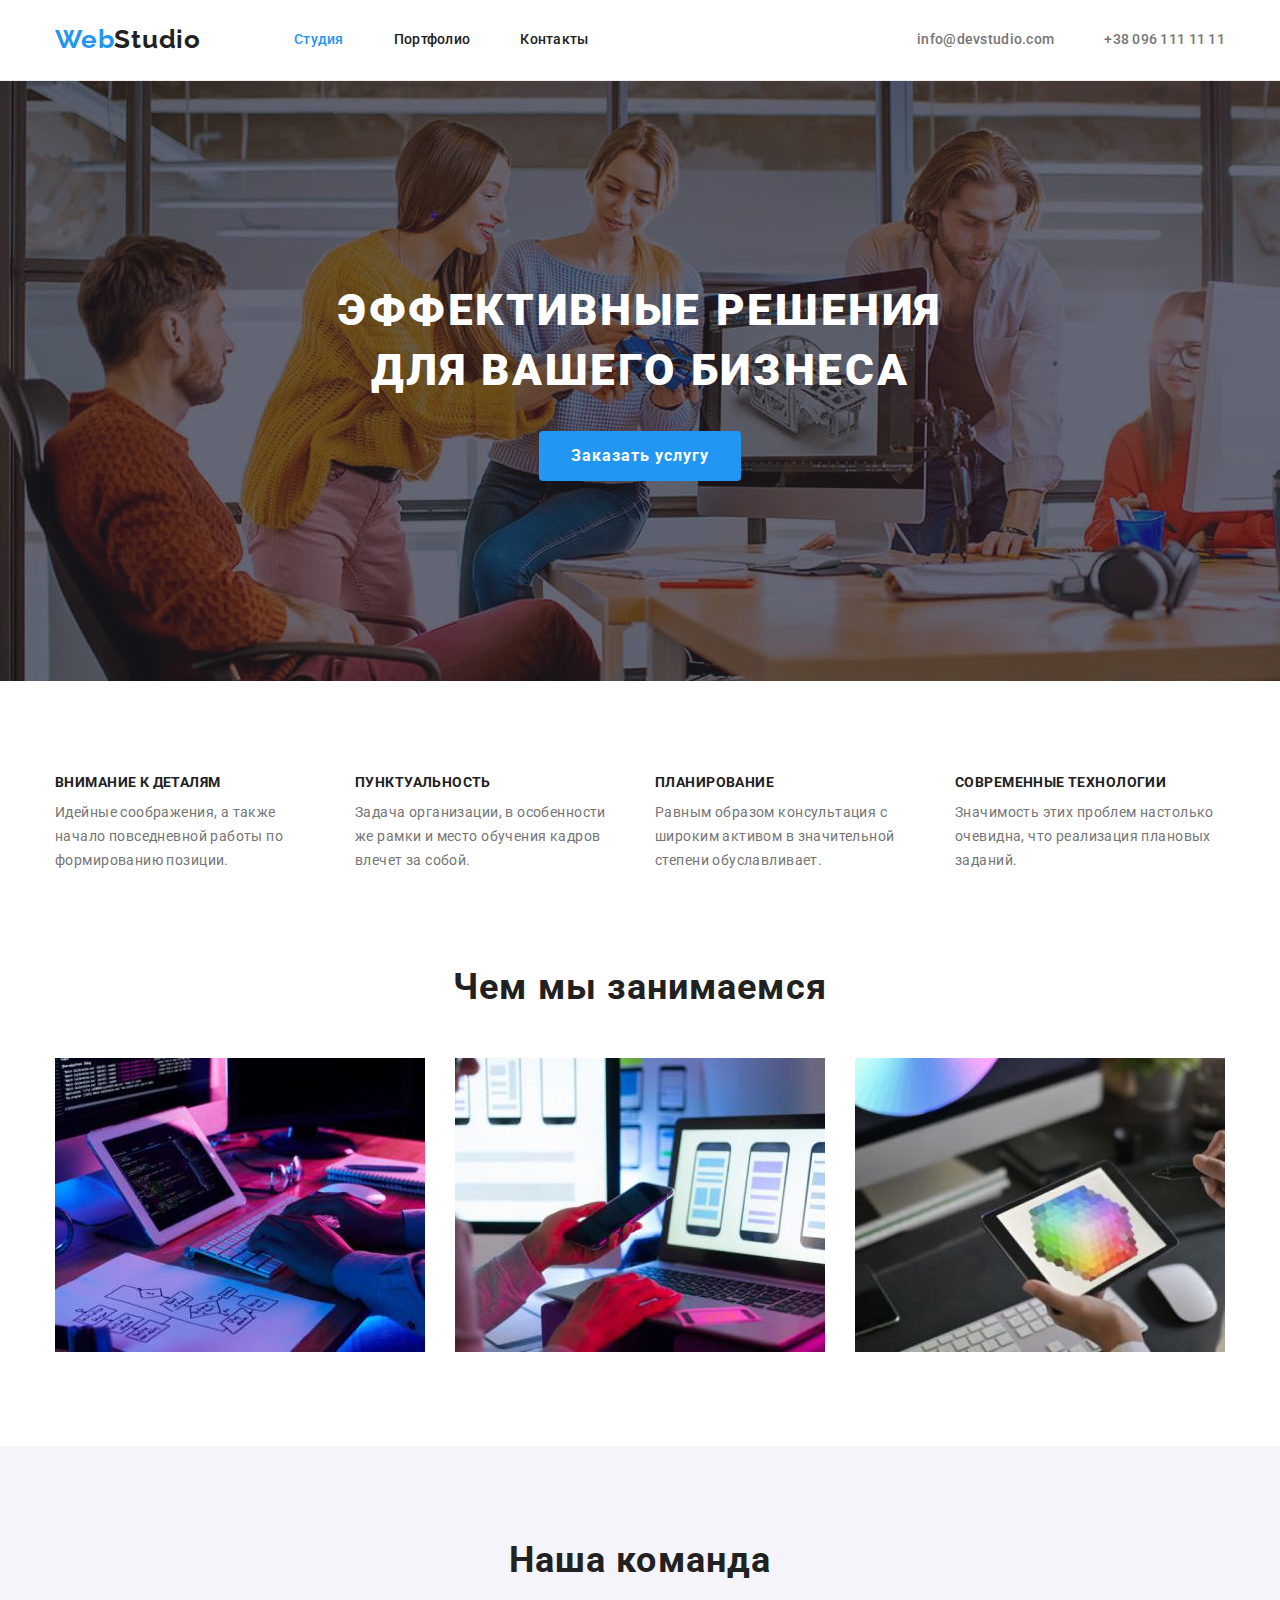
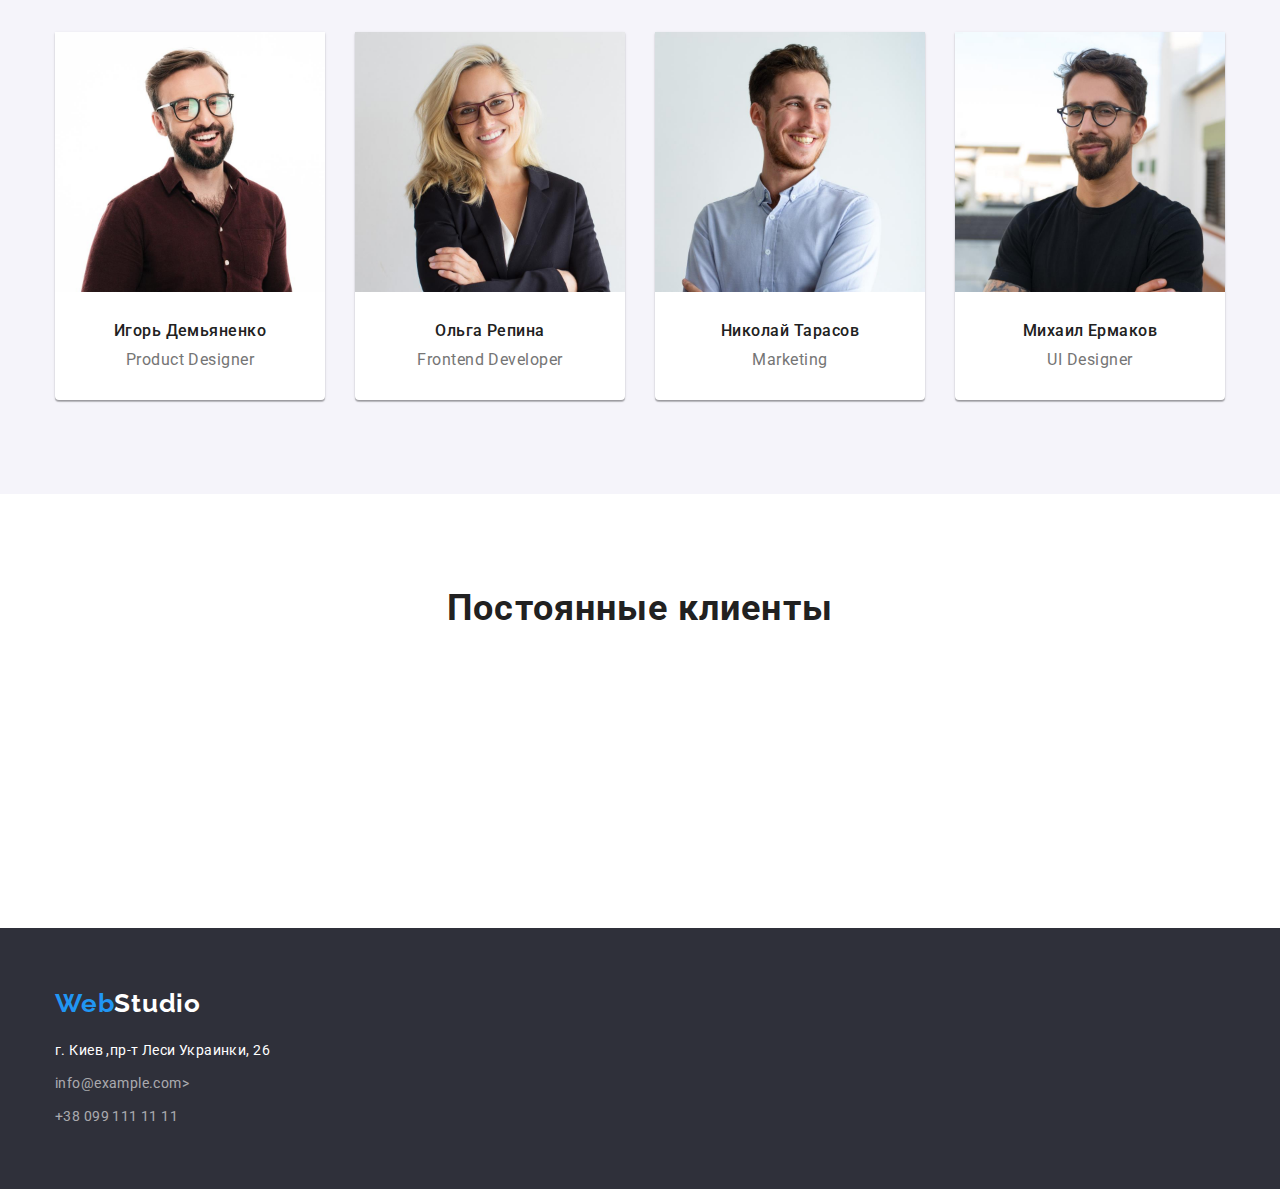
==== index.html @ 55ff90d1 "секция клиентов" ====
<!DOCTYPE html>
<html lang="ru">
  <head>
    <meta charset="UTF-8" />
    <meta http-equiv="X-UA-Compatible" content="IE=edge" />
    <meta name="viewport" content="width=device-width, initial-scale=1.0" />
    <title>WebStudio</title>
    <link rel="preconnect" href="https://fonts.googleapis.com" />
    <link rel="preconnect" href="https://fonts.gstatic.com" crossorigin />
    <link
      href="https://fonts.googleapis.com/css2?family=Raleway:wght@700&family=Roboto:wght@400;500;700;900&display=swap"
      rel="stylesheet"
    />
    <link
      rel="stylesheet"
      href="https://cdnjs.cloudflare.com/ajax/libs/modern-normalize/1.1.0/modern-normalize.css"
      integrity="sha512-Y0MM+V6ymRKN2zStTqzQ227DWhhp4Mzdo6gnlRnuaNCbc+YN/ZH0sBCLTM4M0oSy9c9VKiCvd4Jk44aCLrNS5Q=="
      crossorigin="anonymous"
      referrerpolicy="no-referrer"
    />
    <link rel="stylesheet" href="./css/styles.css" />
  </head>
  <body class="page">
    <!--[Хедер]-->
    <header class="main-header">
      <div class="container container-header">
        <!--Главная навигация-->
        <nav class="main-nav">
          <a href="./index.html" class="logo"
            >Web<span class="logo-web">Studio</span>
          </a>
          <ul class="nav-list list">
            <li class="nav-list-item">
              <a href="./index.html" class="nav-link current">Студия</a>
            </li>
            <li class="nav-list-item">
              <a href="./portfolio.html" class="nav-link">Портфолио</a>
            </li>
            <li class="nav-list-item">
              <a href="" class="nav-link">Контакты</a>
            </li>
          </ul>
        </nav>
        <ul class="contacts heder list contacts-list">
          <li class="contacts-item">
            <a href="mailto:info@devstudio.com" class="contacts-link"
              >info@devstudio.com</a
            >
          </li>
          <li class="contacts-item">
            <a href="tel:+380961111111" class="contacts-link"
              >+38 096 111 11 11</a
            >
          </li>
        </ul>
      </div>
    </header>
    <main>
      <section class="section hero section-hero">
        <div class="container">
          <h1 class="hero-title">
            Эффективные решения<br />для вашего бизнеса
          </h1>
          <button type="button" class="hero-button hero">
            Заказать услугу
          </button>
        </div>
      </section>
      <!--Секция основного контента-->
      <section class="section section-features">
        <div class="container">
          <h2 class="section-title visually-hidden">Особенности</h2>
          <ul class="features-list feattures list">
            <li class="features-item">
              <h3 class="features-title">Внимание к деталям</h3>
              <p class="features-text">
                Идейные соображения, а также начало повседневной работы по
                формированию позиции.
              </p>
            </li>
            <li class="features-item">
              <h3 class="features-title">Пунктуальность</h3>
              <p class="features-text">
                Задача организации, в особенности же рамки и место обучения
                кадров влечет за собой.
              </p>
            </li>
            <li class="features-item">
              <h3 class="features-title">Планирование</h3>
              <p class="features-text">
                Равным образом консультация с широким активом в значительной
                степени обуславливает.
              </p>
            </li>
            <li class="features-item">
              <h3 class="features-title">Современные технологии</h3>
              <p class="features-text">
                Значимость этих проблем настолько очевидна, что реализация
                плановых заданий.
              </p>
            </li>
          </ul>
        </div>
      </section>
      <section class="section section-doing">
        <div class="container">
          <h2 class="section-title">Чем мы занимаемся</h2>
          <ul class="doing-list list">
            <li class="doing-item">
              <img
                src="./images/img-1.jpg"
                alt="Человек работает за компьютером"
                width="370"
                height="294"
              />
            </li>
            <li class="doing-item">
              <img
                src="./images/img-2.jpg"
                alt="Человек работает с телефоном"
                width="370"
                height="294"
              />
            </li>
            <li class="doing-item">
              <img
                src="./images/img-3.jpg"
                alt="Человек работпет с планшетом"
                width="370"
                height="294"
              />
            </li>
          </ul>
        </div>
      </section>
      <!-- Секция Персонала-->
      <section class="section team section-team">
        <div class="container">
          <h2 class="section-title">Наша команда</h2>
          <ul class="team-list list">
            <li class="team-item">
              <img
                class="team-img"
                src="./images/img-igr.jpg"
                alt="Фото Игоря"
                width="270"
                height="260"
              />
              <div class="description">
                <h3 class="title">Игорь Демьяненко</h3>
                <p class="text">Product Designer</p>
              </div>
            </li>
            <li class="team-item">
              <img
                class="team-img"
                src="./images/img-olg.jpg"
                alt="Фото Ольги"
                width="270"
                height="260"
              />
              <div class="description">
                <h3 class="title">Ольга Репина</h3>
                <p class="text">Frontend Developer</p>
              </div>
            </li>
            <li class="team-item">
              <img
                class="team-img"
                src="./images/img-nic.jpg"
                alt="Фото Николая"
                width="270"
                height="260"
              />
              <div class="description">
                <h3 class="title">Николай Тарасов</h3>
                <p class="text">Marketing</p>
              </div>
            </li>
            <li class="team-item">
              <img
                class="team-img"
                src="./images/img-mih.jpg"
                alt="Фото Михаила"
                width="270"
                height="260"
              />
              <div class="description">
                <h3 class="title">Михаил Ермаков</h3>
                <p class="text">UI Designer</p>
              </div>
            </li>
          </ul>
        </div>
      </section>
      <section class="section section-clients">
        <div class="container">
          <h2 class="section-title">Постоянные клиенты</h2>
          <ul class="clients-list list">
            <li class="clients-item">
              <svg>
                <use herf="./images/sprite.svg#icon-astronaut"></use>
              </svg>
            </li>
            <li class="clients-item"></li>
            <li class="clients-item"></li>
            <li class="clients-item"></li>
            <li class="clients-item"></li>
            <li class="clients-item"></li>
          </ul>
        </div>
      </section>
    </main>
    <!--Футер -->
    <footer class="footer">
      <div class="container">
        <a href="./index.html" class="logo logo-footer"
          >Web<span class="logo-web logo-web-footer">Studio</span>
        </a>
        <address>
          <ul class="contacts list">
            <li class="contact-item">
              <a href="" class="contacts-link"
                >г. Киев ,пр-т Леси Украинки, 26</a
              >
            </li>
            <li class="contact-item">
              <a href="mailto:info@example.com" class="contacts-link active">
                info@example.com></a
              >
            </li>
            <li class="contact-item">
              <a href="tel:+380991111111" class="contacts-link active"
                >+38 099 111 11 11</a
              >
            </li>
          </ul>
        </address>
      </div>
    </footer>
  </body>
</html>
---- css/styles.css ----
:root {
  --primary-text-color: #757575;
  --title-text-color: #212121;
  --accent-color: #2196f3;
  --primary-white-color: #ffffff;
  --buttons-bgc-color: #f5f4fa;
}
body {
  color: var(--primary-text-color);
  background-color: var(--primary-white-color);
  font-family: roboto, sans-serif;
}
p,
h1,
h2,
h3,
h4,
h5,
h6 {
  margin: 0;
  padding: 0;
}
ul {
  margin: 0;
  padding: 0;
}
img {
  display: block;
  max-width: 100%;
}
.container {
  width: 1200px;
  /* border: solid violet; */
  padding-left: 15px;
  padding-right: 15px;
  margin-left: auto;
  margin-right: auto;
}
.visually-hidden {
  position: absolute;
  width: 1px;
  height: 1px;
  margin: -1px;
  border: 0;
  padding: 0;

  white-space: nowrap;
  clip-path: inset(100%);
  clip: rect(0 0 0 0);
  overflow: hidden;
}
.list {
  list-style: none;
}
/* Стили заголовков секции */
.section .section-title {
  color: var(--title-text-color);
  font-family: Roboto, sans-serif;
  font-weight: 700;
  font-size: 36px;
  line-height: 1.16;
  text-align: center;
  letter-spacing: 0.03em;
  margin-bottom: 50px;
}
/* Стиль лого */
.logo {
  color: var(--accent-color);
  font-family: Raleway, sans-serif;
  font-weight: 700;
  font-size: 26px;
  line-height: 1.19;
  letter-spacing: 0.03em;
  text-decoration: none;
}
.logo-web {
  color: var(--title-text-color);
}
.logo-web-footer {
  color: var(--primary-white-color);
}
/* Стиль хедер */
.main-header {
  padding-top: 24px;
  padding-bottom: 25px;
}
.main-nav .nav-link {
  color: var(--title-text-color);
  font-family: Roboto, sans-serif;
  font-weight: 500;
  font-size: 14px;
  line-height: 1.14;
  letter-spacing: 0.02em;
  text-decoration: none;
}
.main-header {
  border-bottom: 1px solid #ececec;
}
.main-nav {
  display: flex;
  align-items: center;
}
.container-header {
  display: flex;
}
.nav-list {
  display: flex;
  margin-left: 93px;
}
.nav-list .nav-list-item:not(:last-child) {
  margin-right: 50px;
}
.nav-link:hover,
.nav-link:focus {
  color: var(--accent-color);
}
.main-nav .nav-link.current {
  color: var(--accent-color);
}
.contacts.heder {
  display: flex;
  align-items: center;
  margin-left: auto;
}
.contacts-item:not(:last-child) {
  margin-right: 50px;
}
.contacts .contacts-link {
  color: var(--primary-text-color);
  font-family: Roboto, sans-serif;
  font-weight: 500;
  font-size: 14px;
  line-height: 1.14;
  letter-spacing: 0.02em;
  text-decoration: none;
}
.contacts-link:hover,
.contacts-link:focus {
  color: var(--accent-color);
}
/* Стиль героя*/
.section-hero {
  max-width: 1600px;
  height: 600px;
  margin-left: auto;
  margin-right: auto;
  background-color: #2f303a;
  background-image: linear-gradient(
      to right,
      rgba(47, 48, 58, 0.4),
      rgba(47, 48, 58, 0.4)
    ),
    url(../images/bg-img.jpg);
}
.section-hero {
  padding-top: 200px;
  padding-bottom: 200px;
}
.hero {
  text-align: center;
}
.hero-button {
  color: var(--primary-white-color);
  background-color: var(--accent-color);
  font-family: inherit;
  font-weight: 700;
  font-size: 16px;
  line-height: 1.87;
  letter-spacing: 0.06em;
  cursor: pointer;
  border: 1px;
  border-radius: 4px;
  padding: 10px 32px;
}
.hero-button:hover,
.hero-button:focus {
  background-color: var(--primary-white-color);
  color: var(--title-text-color);
}
.hero-title {
  color: var(--primary-white-color);
  font-family: Roboto, sans-serif;
  font-weight: 900;
  font-size: 44px;
  line-height: 1.36;
  text-align: center;
  letter-spacing: 0.06em;
  text-transform: uppercase;
  margin-bottom: 30px;
}
/* Стиль сtкуции Особености */
.section-features {
  padding-top: 94px;
  padding-bottom: 94px;
}
.features-list {
  display: flex;
}
.features-item {
  width: 270px;
}
/* /// */
.features-item:not(:last-child) {
  margin-right: 30px;
}
.features-title {
  color: var(--title-text-color);
  font-family: Roboto, sans-serif;
  font-weight: 700;
  font-size: 14px;
  line-height: 1.14;
  letter-spacing: 0.03em;
  text-transform: uppercase;
  padding-bottom: 10px;
}
.features-text {
  font-size: 14px;
  line-height: 1.71;
  letter-spacing: 0.03em;
}
/* Стиль секции Чем мы занимаемся */
.section-doing {
  padding-bottom: 94px;
}
.doing-list {
  display: flex;
}
.doing-item:not(:last-child) {
  margin-right: 30px;
}
/* Стиль секции Наша команда */
.section-team {
  background-color: #f5f4fa;
  padding-top: 94px;
  padding-bottom: 94px;
}
.team-list {
  display: flex;
  margin-left: -30px;
  margin-bottom: -30px;
}
.team-item {
  flex-basis: calc(100% / 4 - 30px);
  margin-left: 30px;
  margin-bottom: 30px;
  border-radius: 0px 0px 4px 4px;
  border: 1px;
  background-color: var(--primary-white-color);
  text-align: center;
  width: 270px;
  box-shadow: 0px 1px 3px rgba(0, 0, 0, 0.12), 0px 1px 1px rgba(0, 0, 0, 0.14),
    0px 2px 1px rgba(0, 0, 0, 0.2);
}
.description {
  padding-top: 30px;
  padding-bottom: 30px;
}
.team .title {
  color: var(--title-text-color);
  font-family: Roboto, sans-serif;
  font-weight: 500;
  font-size: 16px;
  line-height: 1.18;
  letter-spacing: 0.03em;
  margin-bottom: 10px;
}
.team .text {
  font-size: 16px;
  line-height: 1.18;
  letter-spacing: 0.03em;
}
/* Стили секции клиентов */
.section-clients {
  padding-top: 94px;
  padding-bottom: 94px;
}
/* Стили кнопок портфолио */
.nav-portfolio {
  display: flex;
}
.nav-portfolio .buttons {
  color: var(--title-text-color);
  background-color: var(--buttons-bgc-color);
  font-family: inherit;
  font-weight: 500;
  font-size: 16px;
  line-height: 1.62;
  letter-spacing: 0.03em;
  cursor: pointer;
  border: 1px;
  border-radius: 4px;
  padding: 6px 22px;
}
.nav-portfolio {
  justify-content: center;
}
.nav-portfolio-item:not(:last-child) {
  margin-right: 8px;
}
.nav-portfolio {
  margin-bottom: 50px;
}
.nav-portfolio .buttons:hover,
.nav-portfolio .buttons:focus {
  color: var(--primary-white-color);
  background-color: var(--accent-color);
  box-shadow: 0px 3px 1px rgba(0, 0, 0, 0.1), 0px 1px 2px rgba(0, 0, 0, 0.08),
    0px 2px 2px rgba(0, 0, 0, 0.12);
}
/* Стили Портфолио */
.portfolio-list {
  display: flex;
  flex-wrap: wrap;
  margin-left: -30px;
  margin-bottom: -30px;
}
.portfolio-item:hover {
  box-shadow: 0px 1px 1px rgba(0, 0, 0, 0.12), 0px 4px 4px rgba(0, 0, 0, 0.06),
    1px 4px 6px rgba(0, 0, 0, 0.16);
}
.portfolio-item {
  flex-basis: calc(100% / 3 - 30px);
  margin-left: 30px;
  margin-bottom: 30px;
}
.descript-portfolio {
  border: 1px solid #eeeeee;
  padding-top: 20px;
  padding-bottom: 20px;
  padding-left: 24px;
}
.portfolio .title {
  color: var(--title-text-color);
  font-family: Roboto, sans-serif;
  font-weight: 700;
  font-size: 18px;
  line-height: 2;
  letter-spacing: 0.06em;
}
.portfolio .text {
  font-size: 16px;
  line-height: 1.87;
  letter-spacing: 0.03em;
}
.section.portfolio {
  padding-top: 94px;
  padding-bottom: 94px;
}
/* Стили футер */
.footer {
  background-color: #2f303a;
  padding-bottom: 60px;
  padding-top: 60px;
}
.contact-item:not(:last-child) {
  margin-bottom: 9px;
}
.logo-footer {
  display: inline-block;
  margin-bottom: 20px;
}
.footer .contacts-link {
  color: var(--primary-white-color);
  font-family: Roboto, sans-serif;
  font-weight: 400;
  font-style: normal;
  font-size: 14px;
  line-height: 1.71;
  letter-spacing: 0.03em;
}
.contacts-link.active {
  color: rgba(255, 255, 255, 0.6);
}

.footer .contacts-link:hover,
.footer .contacts-link:focus {
  color: var(--accent-color);
}
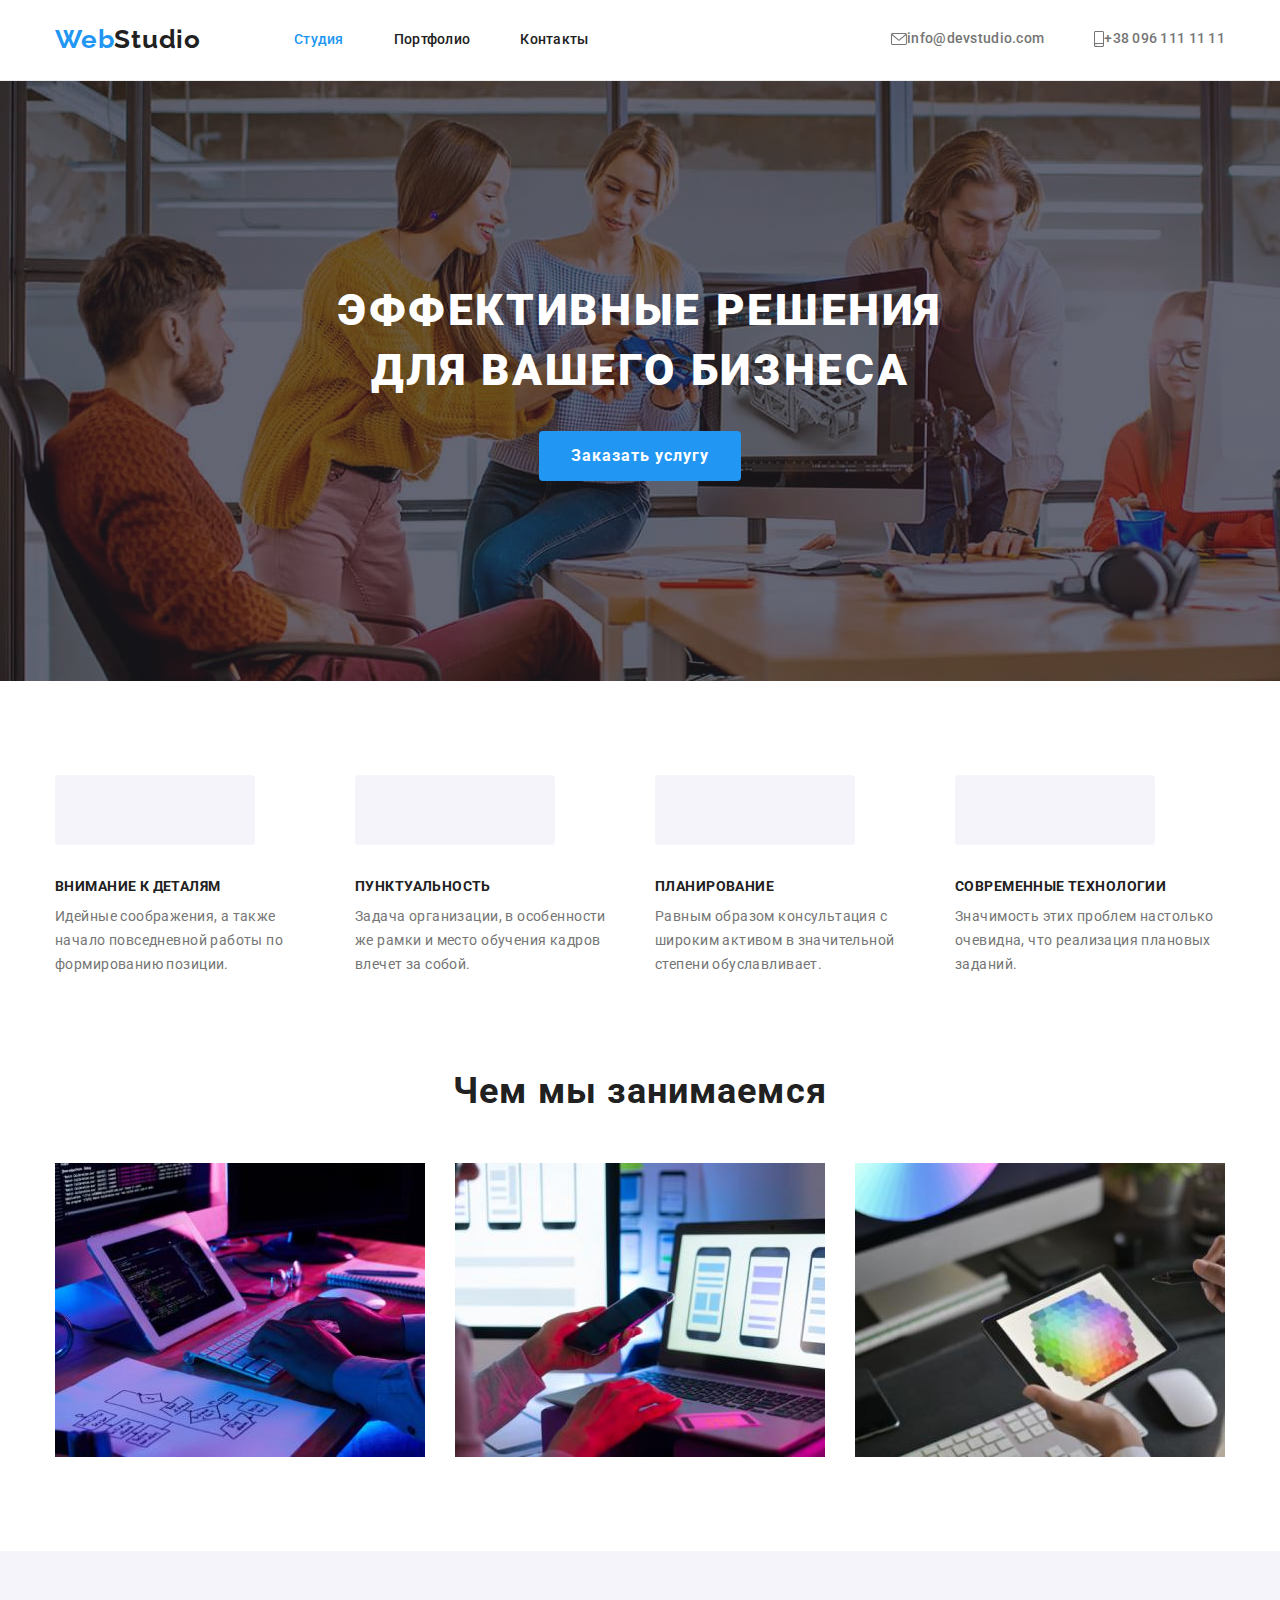
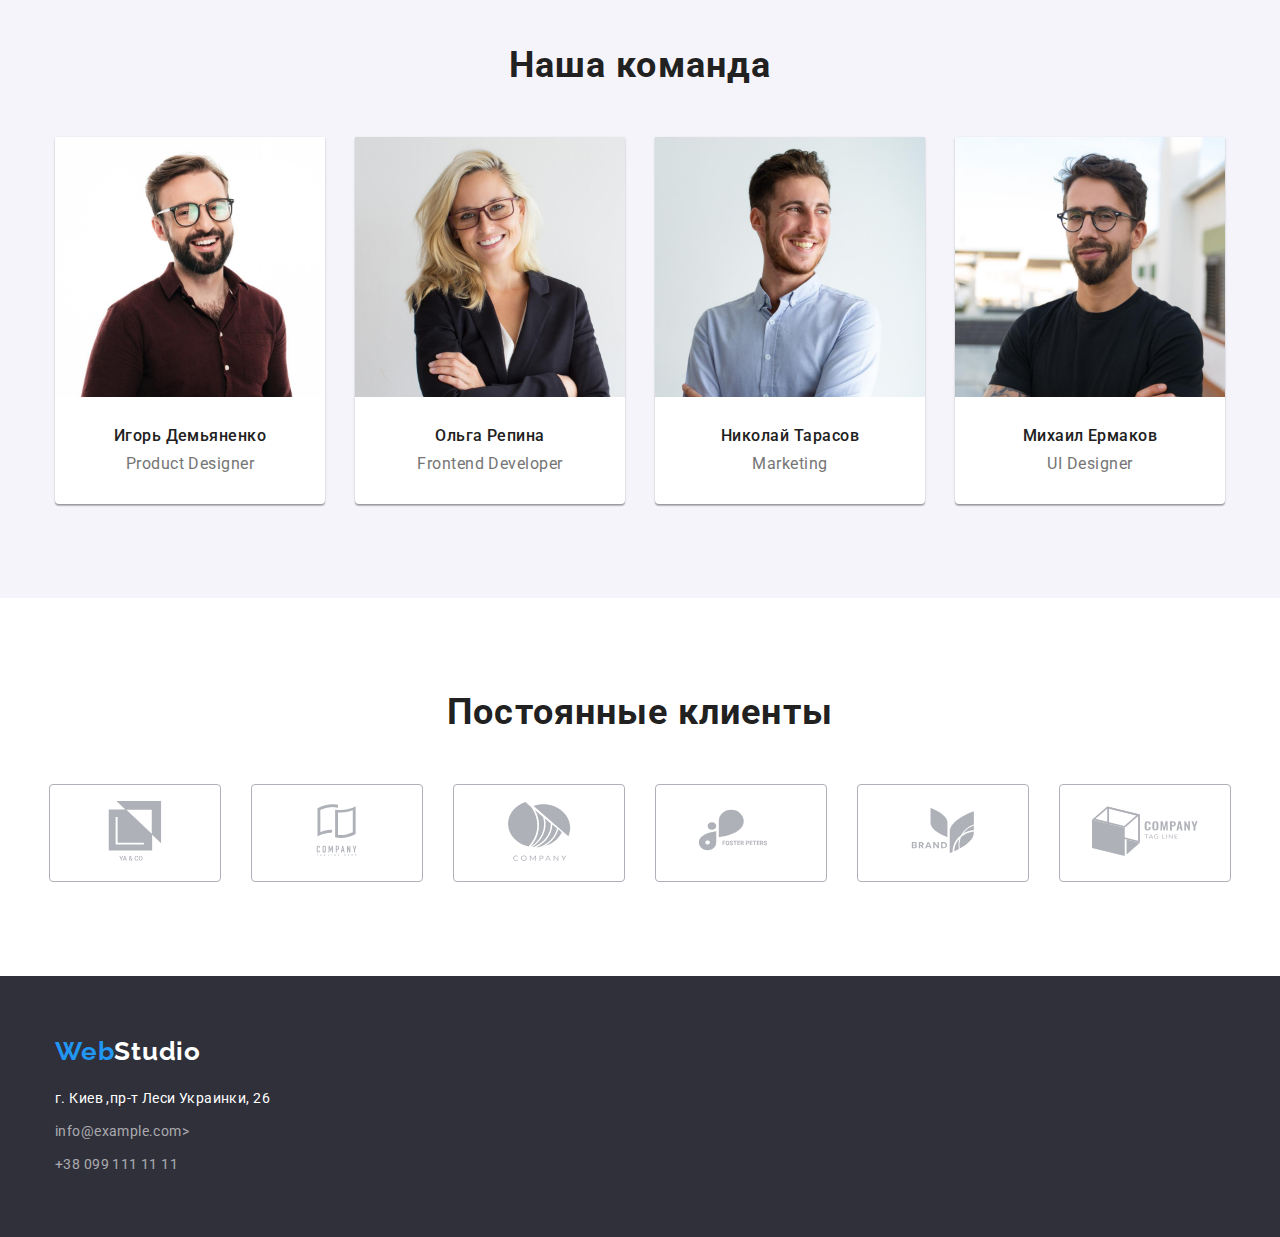
==== commit 99887835: "добавляет иконки" ====
--- a/index.html
+++ b/index.html
@@ -43,11 +43,17 @@
         </nav>
         <ul class="contacts heder list contacts-list">
           <li class="contacts-item">
+            <svg class="contact-icon" width="16px" height="12px">
+              <use href="./images/sprite.svg#icon-envelope-mail"></use>
+            </svg>
             <a href="mailto:info@devstudio.com" class="contacts-link"
               >info@devstudio.com</a
             >
           </li>
           <li class="contacts-item">
+            <svg class="contact-icon" width="10px" height="16px">
+              <use href="./images/sprite.svg#icon-smartphone"></use>
+            </svg>
             <a href="tel:+380961111111" class="contacts-link"
               >+38 096 111 11 11</a
             >
@@ -72,6 +78,9 @@
           <h2 class="section-title visually-hidden">Особенности</h2>
           <ul class="features-list feattures list">
             <li class="features-item">
+              <svg class="features-icon">
+                <use href="./images/sprite.svg#icon-group-sput"></use>
+              </svg>
               <h3 class="features-title">Внимание к деталям</h3>
               <p class="features-text">
                 Идейные соображения, а также начало повседневной работы по
@@ -79,6 +88,9 @@
               </p>
             </li>
             <li class="features-item">
+              <svg class="features-icon">
+                <use href="./images/sprite.svg#icon-clock"></use>
+              </svg>
               <h3 class="features-title">Пунктуальность</h3>
               <p class="features-text">
                 Задача организации, в особенности же рамки и место обучения
@@ -86,6 +98,9 @@
               </p>
             </li>
             <li class="features-item">
+              <svg class="features-icon">
+                <use href="./images/sprite.svg#icon-diagram-comp"></use>
+              </svg>
               <h3 class="features-title">Планирование</h3>
               <p class="features-text">
                 Равным образом консультация с широким активом в значительной
@@ -93,6 +108,9 @@
               </p>
             </li>
             <li class="features-item">
+              <svg class="features-icon">
+                <use href="./images/sprite.svg#icon-astronaut"></use>
+              </svg>
               <h3 class="features-title">Современные технологии</h3>
               <p class="features-text">
                 Значимость этих проблем настолько очевидна, что реализация
@@ -198,15 +216,35 @@
           <h2 class="section-title">Постоянные клиенты</h2>
           <ul class="clients-list list">
             <li class="clients-item">
-              <svg>
-                <use herf="./images/sprite.svg#icon-astronaut"></use>
-              </svg>
-            </li>
-            <li class="clients-item"></li>
-            <li class="clients-item"></li>
-            <li class="clients-item"></li>
-            <li class="clients-item"></li>
-            <li class="clients-item"></li>
+              <svg class="icon" width="106px" height="60px">
+                <use href="./images/sprite.svg#icon-clients-1"></use>
+              </svg>
+            </li>
+            <li class="clients-item">
+              <svg width="106px" height="60px">
+                <use href="./images/sprite.svg#icon-clients-2"></use>
+              </svg>
+            </li>
+            <li class="clients-item">
+              <svg width="106px" height="60px">
+                <use href="./images/sprite.svg#icon-clients-3"></use>
+              </svg>
+            </li>
+            <li class="clients-item">
+              <svg width="106px" height="60px">
+                <use href="./images/sprite.svg#icon-clients-4"></use>
+              </svg>
+            </li>
+            <li class="clients-item">
+              <svg width="106px" height="60px">
+                <use href="./images/sprite.svg#icon-clients-5"></use>
+              </svg>
+            </li>
+            <li class="clients-item">
+              <svg width="106px" height="60px">
+                <use href="./images/sprite.svg#icon-clients-6"></use>
+              </svg>
+            </li>
           </ul>
         </div>
       </section>
--- a/css/styles.css
+++ b/css/styles.css
@@ -121,6 +121,17 @@
   display: flex;
   align-items: center;
   margin-left: auto;
+}
+
+.contacts-item {
+  display: inline-flex;
+  fill: var(--primary-text-color);
+  align-items: center;
+}
+
+.contacts-item:hover,
+.contacts-item:focus {
+  fill: var(--accent-color);
 }
 .contacts-item:not(:last-child) {
   margin-right: 50px;
@@ -211,7 +222,16 @@
   line-height: 1.14;
   letter-spacing: 0.03em;
   text-transform: uppercase;
-  padding-bottom: 10px;
+  margin-bottom: 10px;
+  margin-top: 30px;
+}
+.features-icon {
+  width: 70px;
+  height: 70px;
+  border: #f5f4fa;
+  background-color: #f5f4fa;
+  padding: 20px 100px;
+  border-radius: 4px;
 }
 .features-text {
   font-size: 14px;
@@ -274,6 +294,26 @@
   padding-top: 94px;
   padding-bottom: 94px;
 }
+.clients-list {
+  display: flex;
+  justify-content: center;
+}
+.clients-item {
+  fill: rgba(175, 177, 184, 1);
+  border: solid rgba(175, 177, 184, 1) 1px;
+  padding: 16px 32px;
+  border-radius: 4px;
+}
+.clients-item:not(:last-child) {
+  margin-right: 30px;
+}
+.clients-item:hover,
+.clients-item:focus {
+  fill: rgba(33, 150, 243, 1);
+  border-color: rgba(33, 150, 243, 1);
+  cursor: pointer;
+}
+
 /* Стили кнопок портфолио */
 .nav-portfolio {
   display: flex;
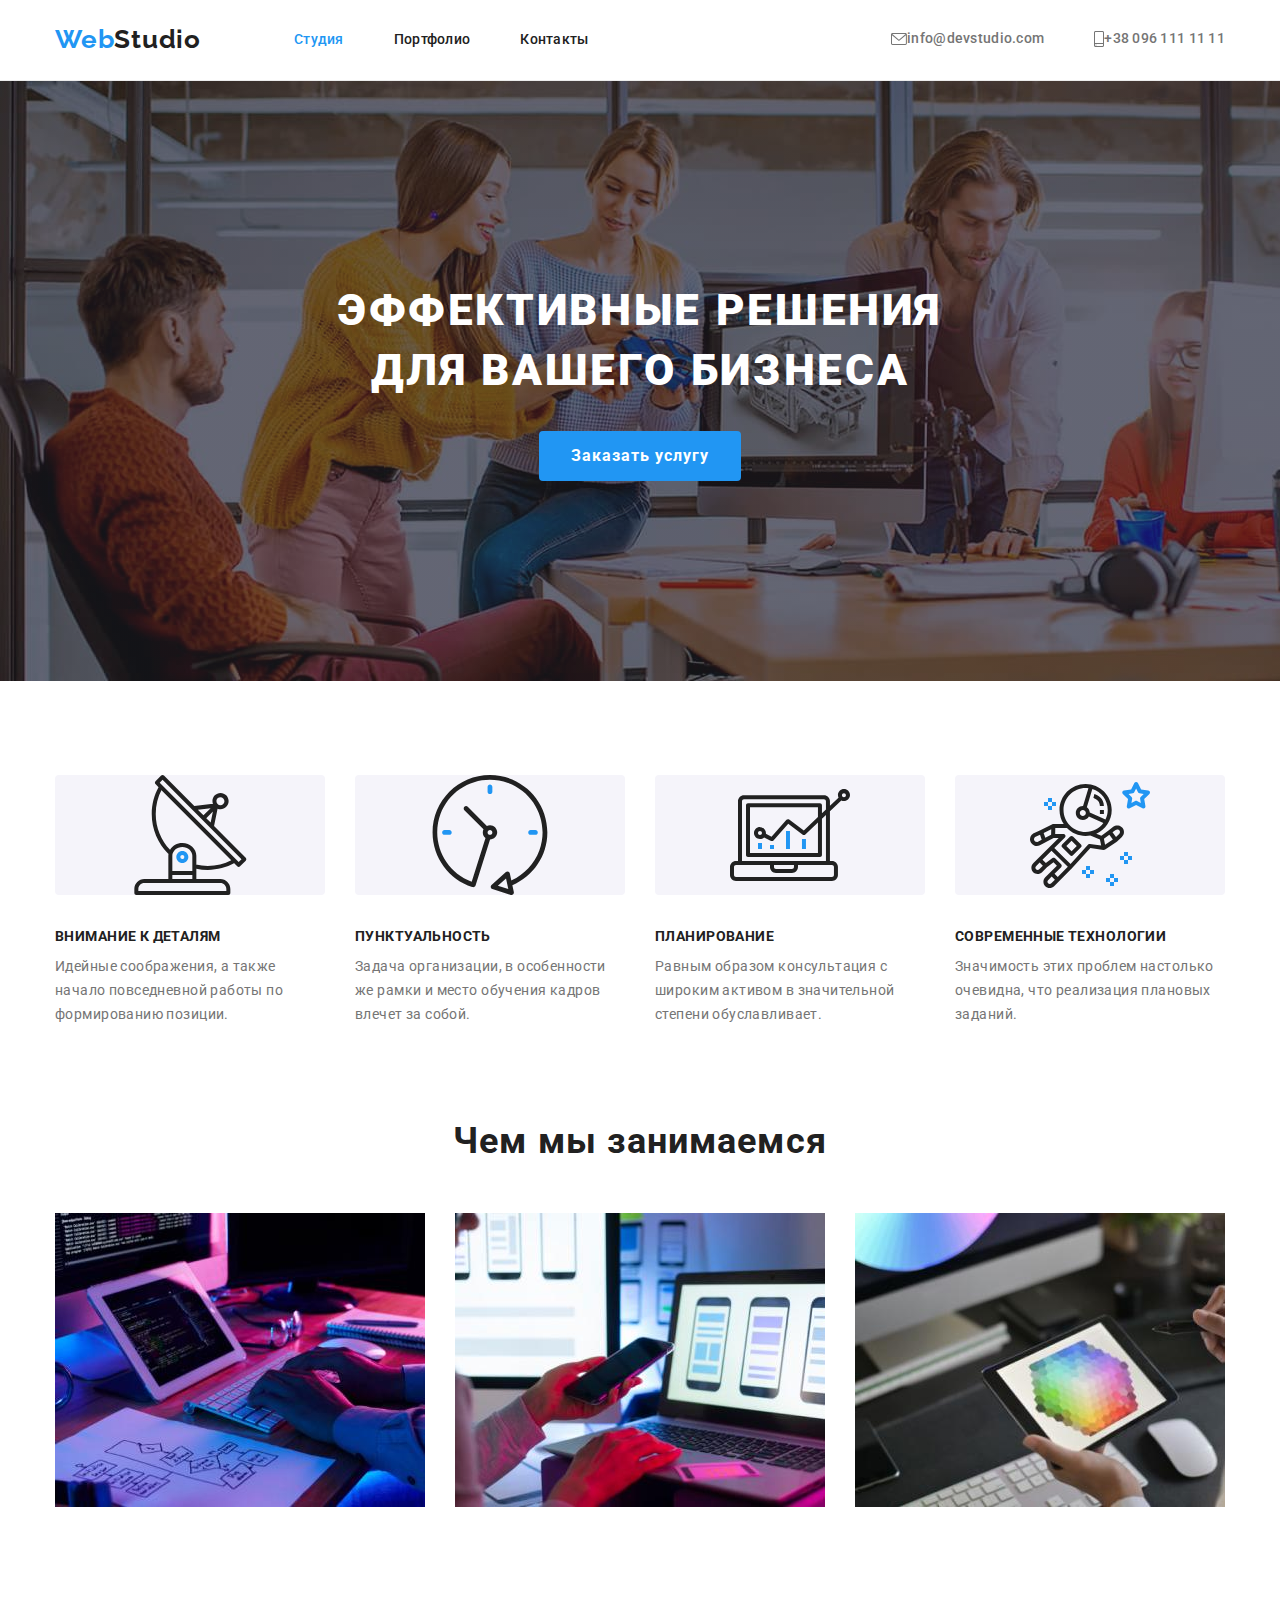
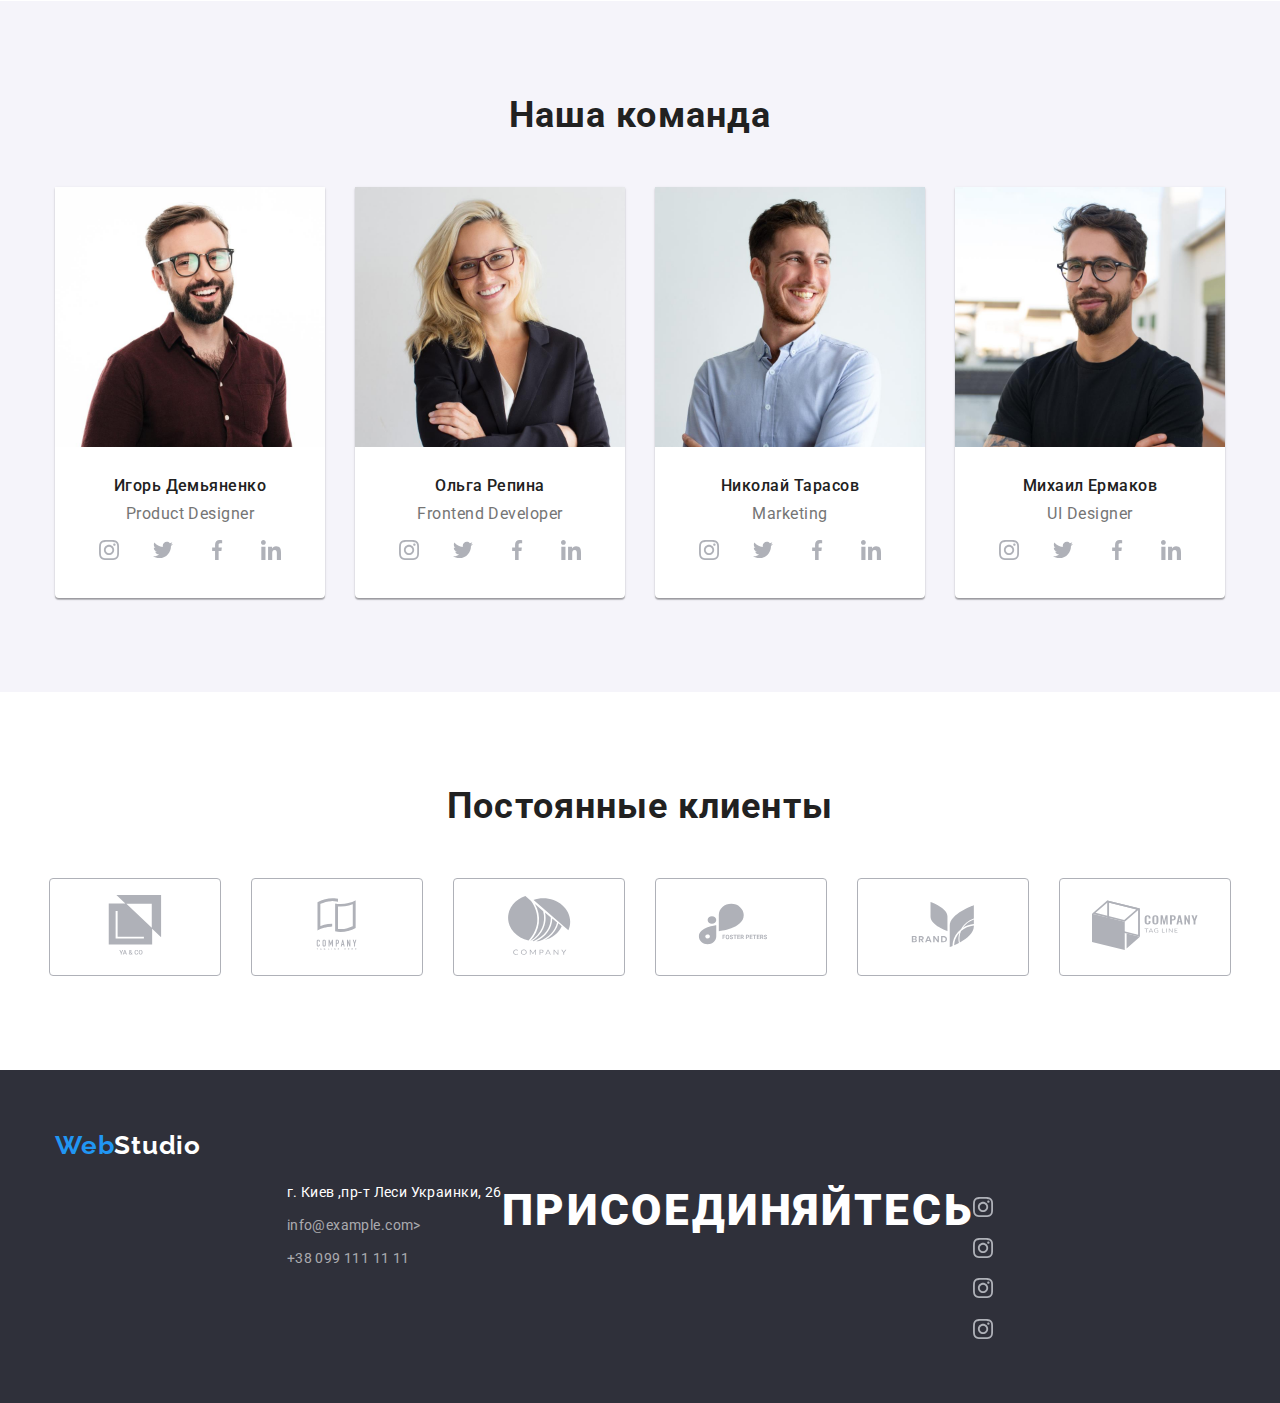
==== commit 1d84dccb: "icons" ====
--- a/index.html
+++ b/index.html
@@ -109,7 +109,7 @@
             </li>
             <li class="features-item">
               <svg class="features-icon">
-                <use href="./images/sprite.svg#icon-astronaut"></use>
+                <use href="./images/sprite.svg#icon-astronaut" "></use>
               </svg>
               <h3 class="features-title">Современные технологии</h3>
               <p class="features-text">
@@ -167,6 +167,20 @@
               <div class="description">
                 <h3 class="title">Игорь Демьяненко</h3>
                 <p class="text">Product Designer</p>
+                <ul class="list team-icon-list">
+                  <li class="team-item-icon"><a href="" class="team-link-icon"><svg class="team-icon">
+                    <use href="./images/sprite.svg#icon-instagram"></use>
+                  </svg></a></li>
+                  <li class="team-item-icon"><a href="" class="team-link-icon"><svg class="team-icon">
+                    <use href="./images/sprite.svg#icon-twitter"></use>
+                  </svg></a></li>
+                  <li class="team-item-icon"><a href="" class="team-link-icon"><svg class="team-icon">
+                    <use href="./images/sprite.svg#icon-facebook"></use>
+                  </svg></a></li>
+                  <li class="team-item-icon"><a href="" class="team-link-icon"><svg class="team-icon">
+                    <use href="./images/sprite.svg#icon-linkedin"></use>
+                  </svg></a></li>
+              </ul> 
               </div>
             </li>
             <li class="team-item">
@@ -180,6 +194,20 @@
               <div class="description">
                 <h3 class="title">Ольга Репина</h3>
                 <p class="text">Frontend Developer</p>
+                <ul class="list team-icon-list">
+                  <li class="team-item-icon"><a href="" class="team-link-icon"><svg class="team-icon">
+                    <use href="./images/sprite.svg#icon-instagram"></use>
+                  </svg></a></li>
+                  <li class="team-item-icon"><a href="" class="team-link-icon"><svg class="team-icon">
+                    <use href="./images/sprite.svg#icon-twitter"></use>
+                  </svg></a></li>
+                  <li class="team-item-icon"><a href="" class="team-link-icon"><svg class="team-icon">
+                    <use href="./images/sprite.svg#icon-facebook"></use>
+                  </svg></a></li>
+                  <li class="team-item-icon"><a href="" class="team-link-icon"><svg class="team-icon">
+                    <use href="./images/sprite.svg#icon-linkedin"></use>
+                  </svg></a></li>
+              </ul> 
               </div>
             </li>
             <li class="team-item">
@@ -193,6 +221,20 @@
               <div class="description">
                 <h3 class="title">Николай Тарасов</h3>
                 <p class="text">Marketing</p>
+                <ul class="list team-icon-list">
+                  <li class="team-item-icon"><a href="" class="team-link-icon"><svg class="team-icon">
+                    <use href="./images/sprite.svg#icon-instagram"></use>
+                  </svg></a></li>
+                  <li class="team-item-icon"><a href="" class="team-link-icon"><svg class="team-icon">
+                    <use href="./images/sprite.svg#icon-twitter"></use>
+                  </svg></a></li>
+                  <li class="team-item-icon"><a href="" class="team-link-icon"><svg class="team-icon">
+                    <use href="./images/sprite.svg#icon-facebook"></use>
+                  </svg></a></li>
+                  <li class="team-item-icon"><a href="" class="team-link-icon"><svg class="team-icon">
+                    <use href="./images/sprite.svg#icon-linkedin"></use>
+                  </svg></a></li>
+              </ul> 
               </div>
             </li>
             <li class="team-item">
@@ -206,6 +248,20 @@
               <div class="description">
                 <h3 class="title">Михаил Ермаков</h3>
                 <p class="text">UI Designer</p>
+                <ul class="list team-icon-list">
+                  <li class="team-item-icon"><a href="" class="team-link-icon"><svg class="team-icon">
+                    <use href="./images/sprite.svg#icon-instagram"></use>
+                  </svg></a></li>
+                  <li class="team-item-icon"><a href="" class="team-link-icon"><svg class="team-icon">
+                    <use href="./images/sprite.svg#icon-twitter"></use>
+                  </svg></a></li>
+                  <li class="team-item-icon"><a href="" class="team-link-icon"><svg class="team-icon">
+                    <use href="./images/sprite.svg#icon-facebook"></use>
+                  </svg></a></li>
+                  <li class="team-item-icon"><a href="" class="team-link-icon"><svg class="team-icon">
+                    <use href="./images/sprite.svg#icon-linkedin"></use>
+                  </svg></a></li>
+              </ul> 
               </div>
             </li>
           </ul>
@@ -255,6 +311,7 @@
         <a href="./index.html" class="logo logo-footer"
           >Web<span class="logo-web logo-web-footer">Studio</span>
         </a>
+        <div class="footer-flex">
         <address>
           <ul class="contacts list">
             <li class="contact-item">
@@ -274,6 +331,22 @@
             </li>
           </ul>
         </address>
+        <h2 class="hero-title">присоединяйтесь</h2>
+        <ul class="list">
+          <li><svg class="team-icon">
+            <use href="./images/sprite.svg#icon-instagram"></use>
+          </svg></li>
+          <li><svg class="team-icon">
+            <use href="./images/sprite.svg#icon-instagram"></use>
+          </svg></li>
+          <li><svg class="team-icon">
+            <use href="./images/sprite.svg#icon-instagram"></use>
+          </svg></li>
+          <li><svg class="team-icon">
+            <use href="./images/sprite.svg#icon-instagram"></use>
+          </svg></li>
+        </ul>
+      </div>
       </div>
     </footer>
   </body>
--- a/css/styles.css
+++ b/css/styles.css
@@ -207,6 +207,7 @@
 .features-list {
   display: flex;
 }
+
 .features-item {
   width: 270px;
 }
@@ -226,11 +227,10 @@
   margin-top: 30px;
 }
 .features-icon {
-  width: 70px;
-  height: 70px;
+  width: 270px;
+  height: 120px;
   border: #f5f4fa;
   background-color: #f5f4fa;
-  padding: 20px 100px;
   border-radius: 4px;
 }
 .features-text {
@@ -271,6 +271,36 @@
   box-shadow: 0px 1px 3px rgba(0, 0, 0, 0.12), 0px 1px 1px rgba(0, 0, 0, 0.14),
     0px 2px 1px rgba(0, 0, 0, 0.2);
 }
+.team-icon-list {
+  display: flex;
+  justify-content: center;
+}
+.team-link-icon {
+  display: inline-block;
+  background-color: var(--primary-white-color);
+  width: 44px;
+  height: 44px;
+  border-radius: 50%;
+  align-items: center;
+}
+.team-item-icon:not(:last-child) {
+  margin-right: 10px;
+}
+.team-link-icon:hover,
+.team-link-icon:focus {
+background-color: var(--accent-color);
+}
+.team-icon {
+  width: 20px;
+  height: 20px;
+  margin-top: 16px;
+  fill: #AFB1B8;
+}
+.team-icon:hover,
+.team-icon:focus {
+  fill: var(--primary-white-color);
+
+}
 .description {
   padding-top: 30px;
   padding-bottom: 30px;
@@ -392,6 +422,10 @@
   padding-bottom: 60px;
   padding-top: 60px;
 }
+.footer-flex {
+  display: flex;
+  justify-content: center;
+}
 .contact-item:not(:last-child) {
   margin-bottom: 9px;
 }
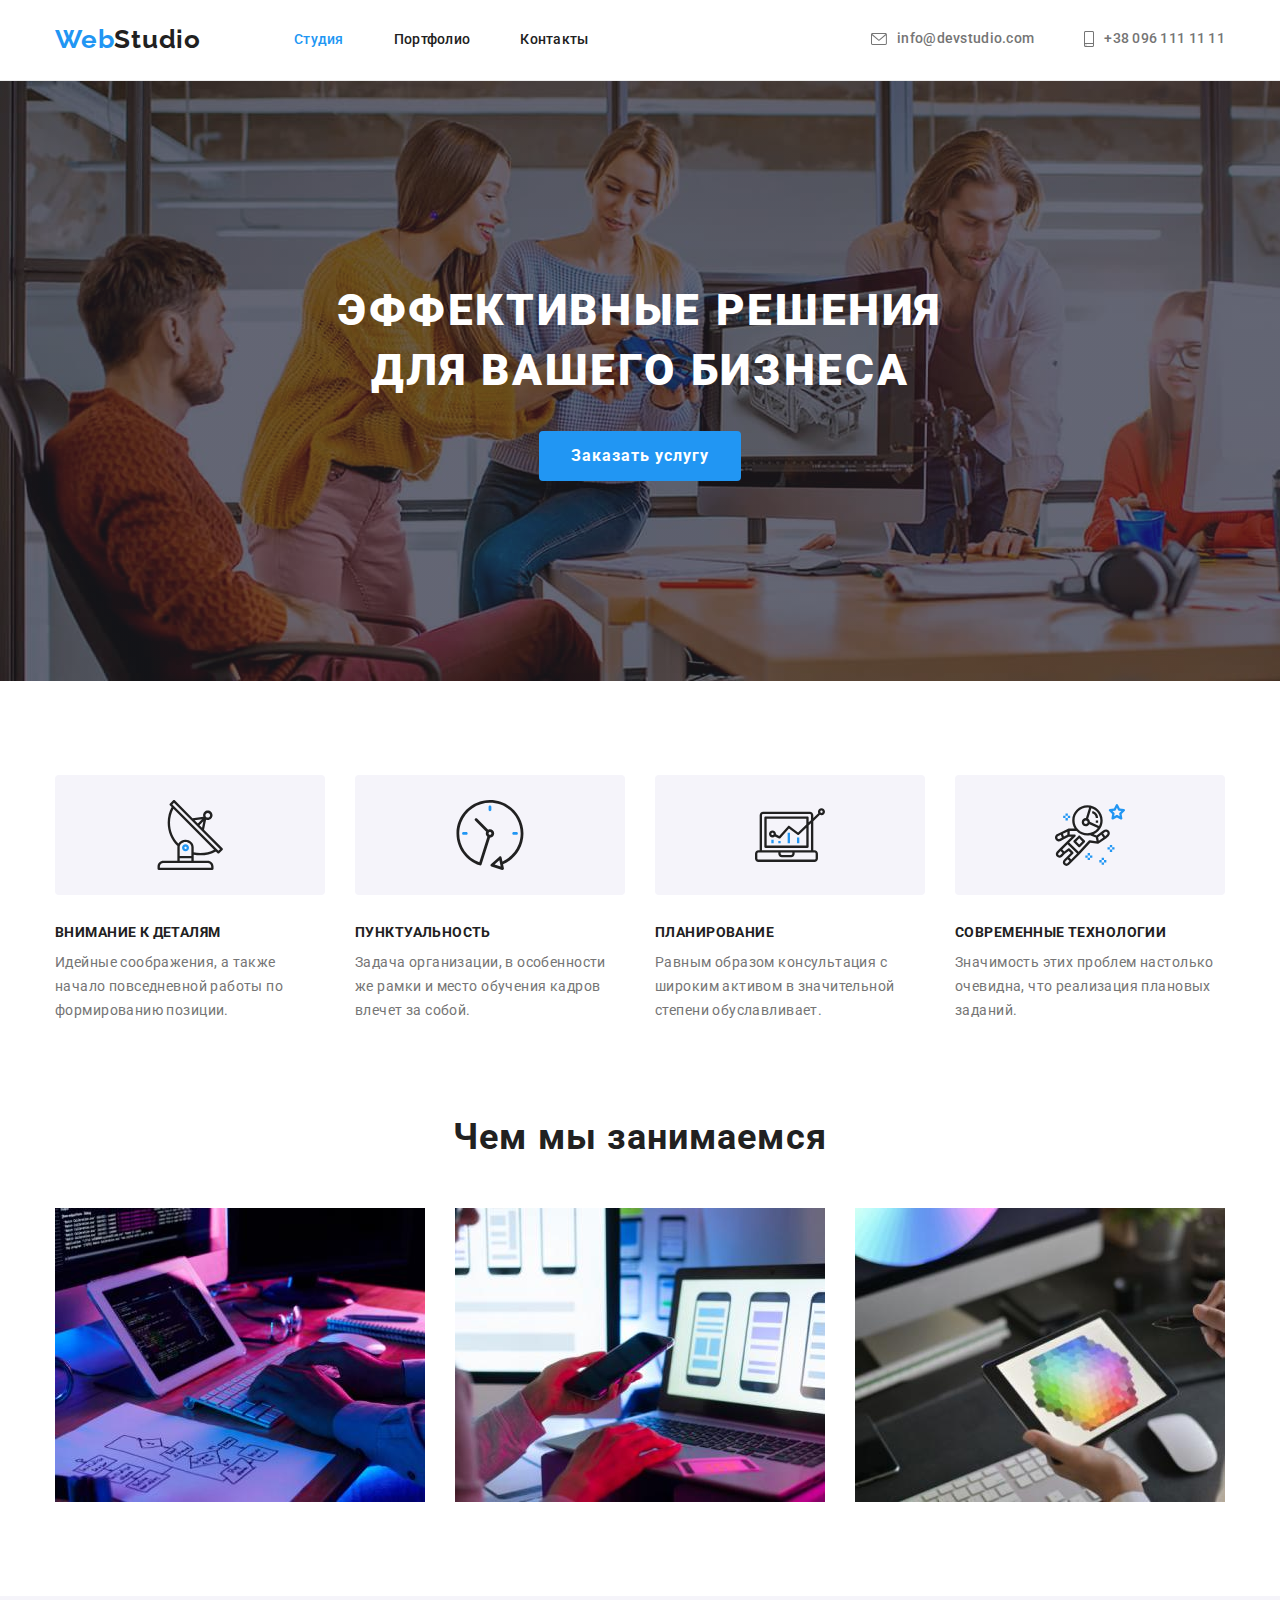
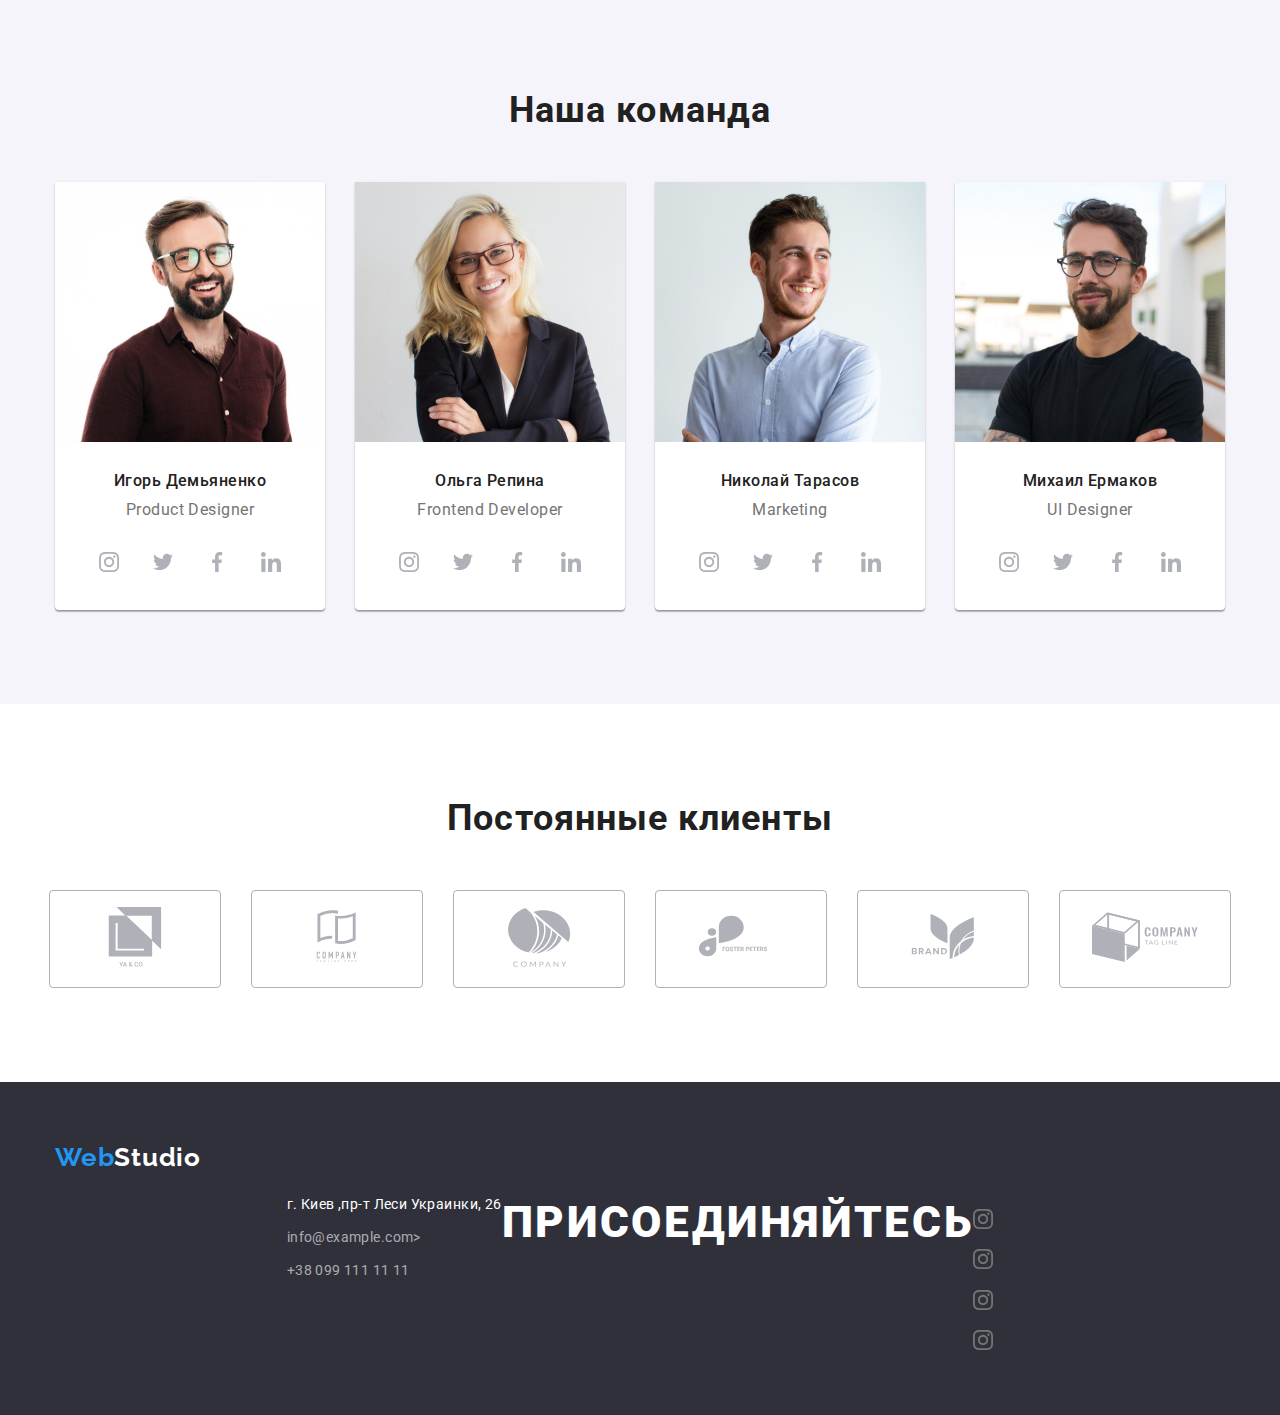
==== commit 6c4f1684: "icons1" ====
--- a/index.html
+++ b/index.html
@@ -46,7 +46,7 @@
             <svg class="contact-icon" width="16px" height="12px">
               <use href="./images/sprite.svg#icon-envelope-mail"></use>
             </svg>
-            <a href="mailto:info@devstudio.com" class="contacts-link"
+            <a href="mailto:info@devstudio.com" class="contacts-link contacts-link-icon"
               >info@devstudio.com</a
             >
           </li>
@@ -54,7 +54,7 @@
             <svg class="contact-icon" width="10px" height="16px">
               <use href="./images/sprite.svg#icon-smartphone"></use>
             </svg>
-            <a href="tel:+380961111111" class="contacts-link"
+            <a href="tel:+380961111111" class="contacts-link contacts-link-icon"
               >+38 096 111 11 11</a
             >
           </li>
@@ -78,9 +78,11 @@
           <h2 class="section-title visually-hidden">Особенности</h2>
           <ul class="features-list feattures list">
             <li class="features-item">
+              <div class="features-container">
               <svg class="features-icon">
                 <use href="./images/sprite.svg#icon-group-sput"></use>
               </svg>
+            </div>
               <h3 class="features-title">Внимание к деталям</h3>
               <p class="features-text">
                 Идейные соображения, а также начало повседневной работы по
@@ -88,9 +90,11 @@
               </p>
             </li>
             <li class="features-item">
+              <div class="features-container">
               <svg class="features-icon">
                 <use href="./images/sprite.svg#icon-clock"></use>
               </svg>
+            </div>
               <h3 class="features-title">Пунктуальность</h3>
               <p class="features-text">
                 Задача организации, в особенности же рамки и место обучения
@@ -98,9 +102,11 @@
               </p>
             </li>
             <li class="features-item">
+              <div class="features-container">
               <svg class="features-icon">
                 <use href="./images/sprite.svg#icon-diagram-comp"></use>
               </svg>
+            </div>
               <h3 class="features-title">Планирование</h3>
               <p class="features-text">
                 Равным образом консультация с широким активом в значительной
@@ -108,9 +114,11 @@
               </p>
             </li>
             <li class="features-item">
+              <div class="features-container">
               <svg class="features-icon">
                 <use href="./images/sprite.svg#icon-astronaut" "></use>
               </svg>
+            </div>
               <h3 class="features-title">Современные технологии</h3>
               <p class="features-text">
                 Значимость этих проблем настолько очевидна, что реализация
--- a/css/styles.css
+++ b/css/styles.css
@@ -127,6 +127,9 @@
   display: inline-flex;
   fill: var(--primary-text-color);
   align-items: center;
+}
+.contacts-link-icon {
+  margin-left: 10px;
 }
 
 .contacts-item:hover,
@@ -226,12 +229,19 @@
   margin-bottom: 10px;
   margin-top: 30px;
 }
-.features-icon {
+.features-container {
+  display: flex;
   width: 270px;
   height: 120px;
   border: #f5f4fa;
   background-color: #f5f4fa;
   border-radius: 4px;
+  align-items: center;
+  justify-content: center;
+}
+.features-icon {
+  width: 70px;
+  height: 70px;
 }
 .features-text {
   font-size: 14px;
@@ -282,24 +292,23 @@
   height: 44px;
   border-radius: 50%;
   align-items: center;
+  justify-content: center;
+  color: #AFB1B8;
+  margin-top: 16px;
 }
 .team-item-icon:not(:last-child) {
   margin-right: 10px;
 }
 .team-link-icon:hover,
 .team-link-icon:focus {
-background-color: var(--accent-color);
+  background-color: var(--accent-color);
+  color:  var(--primary-white-color);
 }
 .team-icon {
   width: 20px;
   height: 20px;
   margin-top: 16px;
-  fill: #AFB1B8;
-}
-.team-icon:hover,
-.team-icon:focus {
-  fill: var(--primary-white-color);
-
+  fill: currentColor
 }
 .description {
   padding-top: 30px;
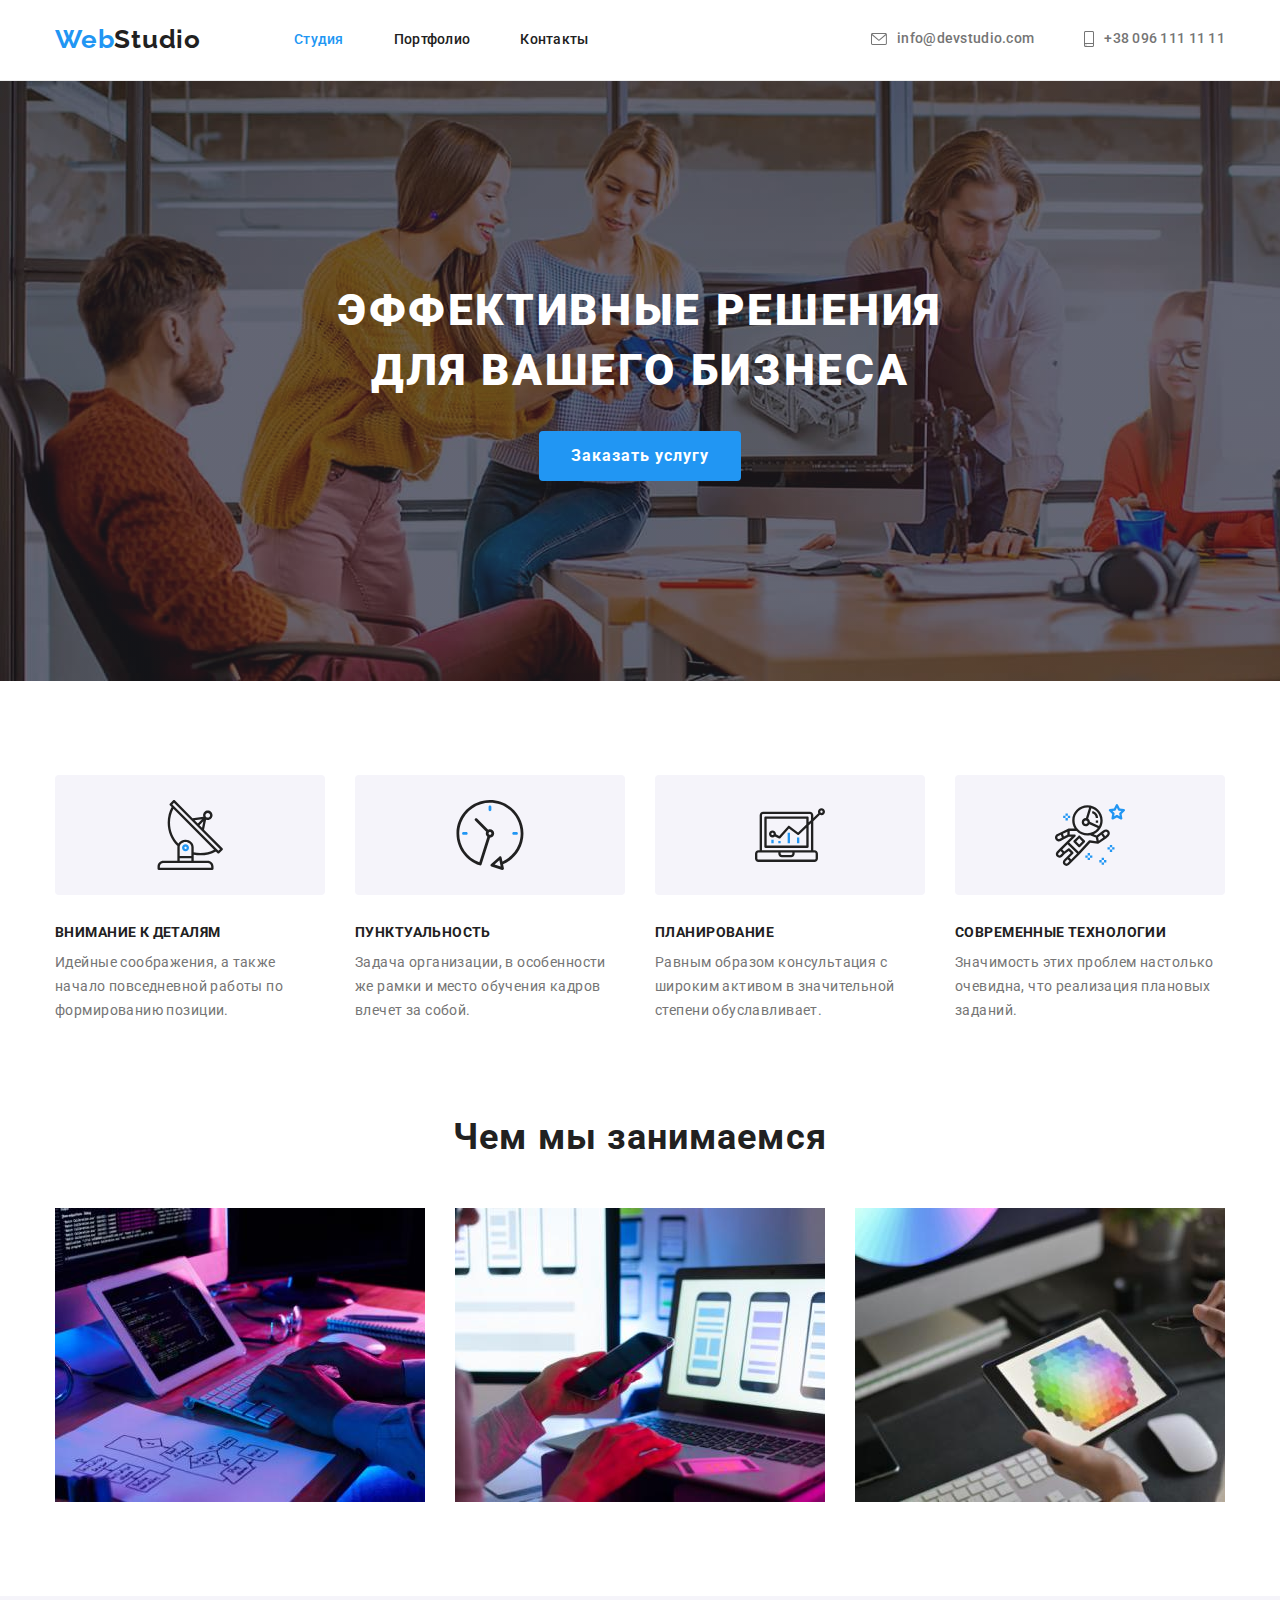
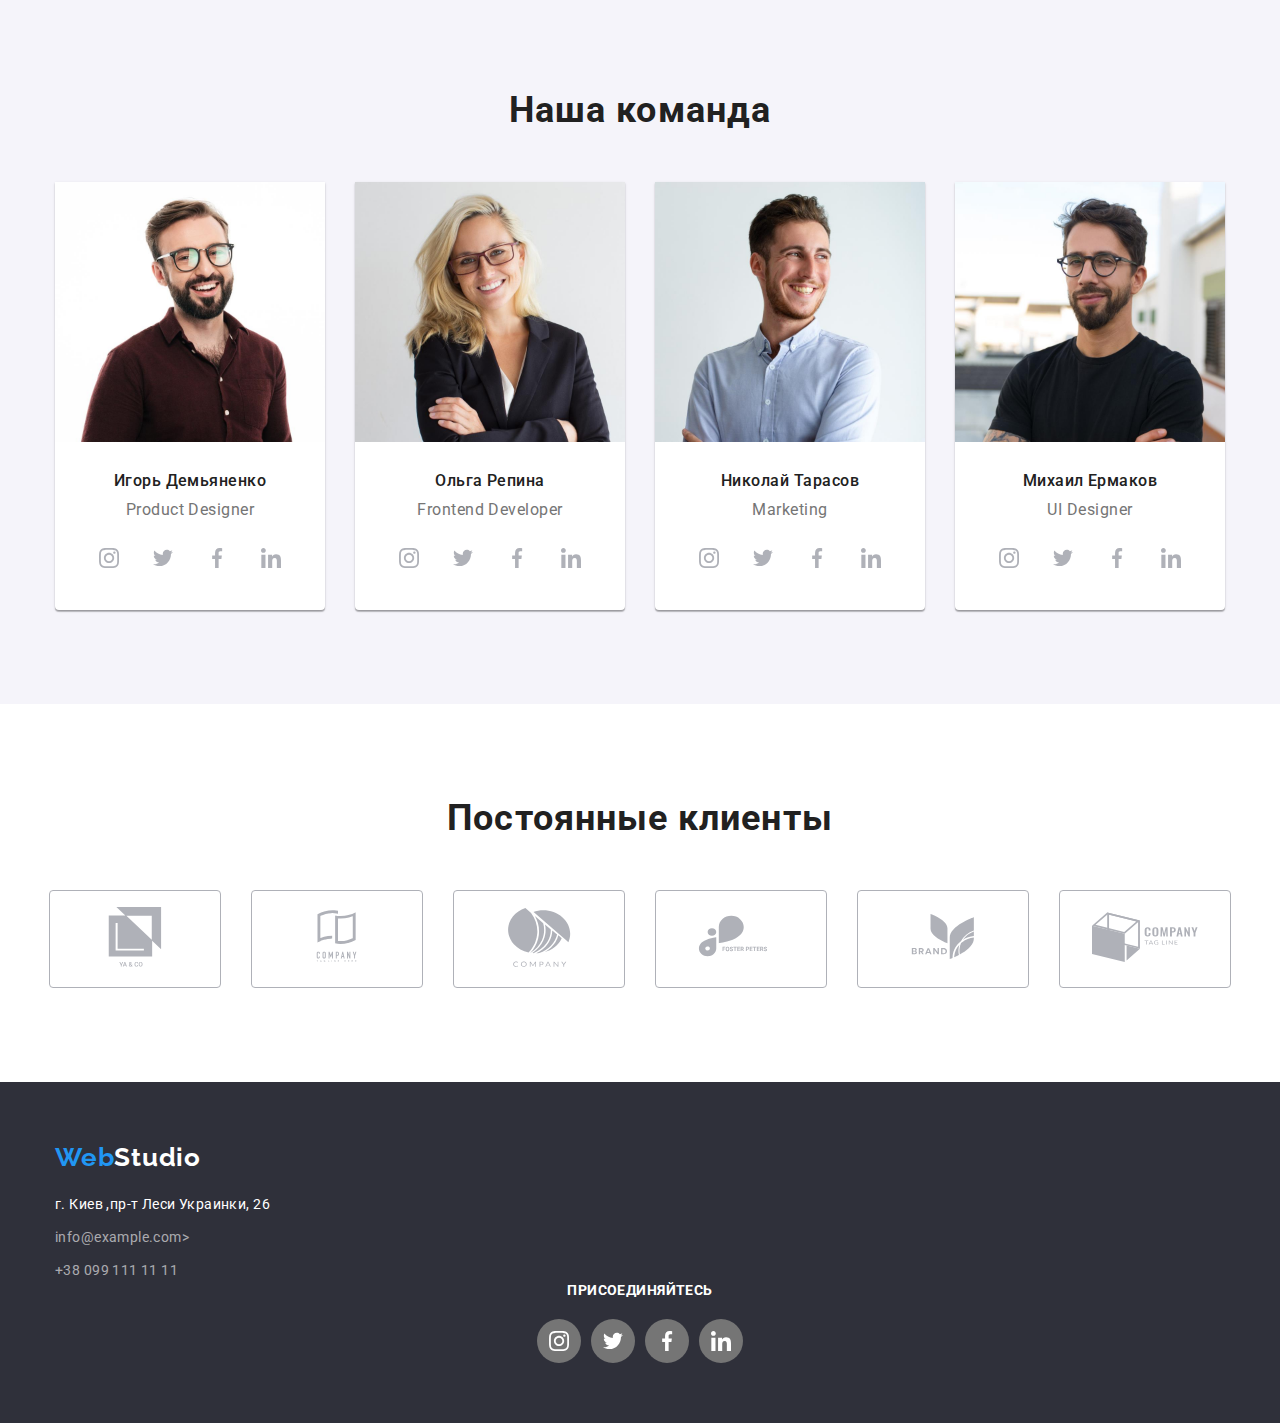
==== commit 107aaa84: "добавляет все иконки" ====
--- a/index.html
+++ b/index.html
@@ -280,34 +280,40 @@
           <h2 class="section-title">Постоянные клиенты</h2>
           <ul class="clients-list list">
             <li class="clients-item">
+              <a href="" class="clients-item-link">
               <svg class="icon" width="106px" height="60px">
                 <use href="./images/sprite.svg#icon-clients-1"></use>
-              </svg>
-            </li>
-            <li class="clients-item">
+              </svg></a>
+            </li>
+            <li class="clients-item">
+              <a href="" class="clients-item-link">
               <svg width="106px" height="60px">
                 <use href="./images/sprite.svg#icon-clients-2"></use>
-              </svg>
-            </li>
-            <li class="clients-item">
+              </svg></a>
+            </li>
+            <li class="clients-item">
+              <a href="" class="clients-item-link">
               <svg width="106px" height="60px">
                 <use href="./images/sprite.svg#icon-clients-3"></use>
-              </svg>
-            </li>
-            <li class="clients-item">
+              </svg></a>
+            </li>
+            <li class="clients-item">
+              <a href="" class="clients-item-link">
               <svg width="106px" height="60px">
                 <use href="./images/sprite.svg#icon-clients-4"></use>
-              </svg>
-            </li>
-            <li class="clients-item">
+              </svg></a>
+            </li>
+            <li class="clients-item">
+              <a href="" class="clients-item-link">
               <svg width="106px" height="60px">
                 <use href="./images/sprite.svg#icon-clients-5"></use>
-              </svg>
-            </li>
-            <li class="clients-item">
+              </svg></a>
+            </li>
+            <li class="clients-item">
+              <a href="" class="clients-item-link">
               <svg width="106px" height="60px">
                 <use href="./images/sprite.svg#icon-clients-6"></use>
-              </svg>
+              </svg></a>
             </li>
           </ul>
         </div>
@@ -339,22 +345,21 @@
             </li>
           </ul>
         </address>
-        <h2 class="hero-title">присоединяйтесь</h2>
-        <ul class="list">
-          <li><svg class="team-icon">
+        <p class="conect">присоединяйтесь</p>
+        <ul class="list social-network" >
+          <li class="social-network-item"><a href="" class="sosial-network-link"><svg width="20px" height="20px" class="social-network-icon">
             <use href="./images/sprite.svg#icon-instagram"></use>
-          </svg></li>
-          <li><svg class="team-icon">
-            <use href="./images/sprite.svg#icon-instagram"></use>
-          </svg></li>
-          <li><svg class="team-icon">
-            <use href="./images/sprite.svg#icon-instagram"></use>
-          </svg></li>
-          <li><svg class="team-icon">
-            <use href="./images/sprite.svg#icon-instagram"></use>
-          </svg></li>
+          </svg></a></li>
+          <li class="social-network-item"><a href="" class="sosial-network-link"><svg width="20px" height="20px" class="social-network-icon">
+            <use href="./images/sprite.svg#icon-twitter"></use>
+          </svg></a></li>
+          <li class="social-network-item"><a href="" class="sosial-network-link"><svg width="20px" height="20px" class="social-network-icon">
+            <use href="./images/sprite.svg#icon-facebook"></use>
+          </svg></a></li>
+          <li class="social-network-item"><a href="" class="sosial-network-link"><svg width="20px" height="20px" class="social-network-icon">
+            <use href="./images/sprite.svg#icon-linkedin"></use>
+          </svg></a></li>
         </ul>
-      </div>
       </div>
     </footer>
   </body>
--- a/css/styles.css
+++ b/css/styles.css
@@ -286,15 +286,14 @@
   justify-content: center;
 }
 .team-link-icon {
-  display: inline-block;
+  display: flex;
   background-color: var(--primary-white-color);
   width: 44px;
   height: 44px;
   border-radius: 50%;
-  align-items: center;
-  justify-content: center;
-  color: #AFB1B8;
-  margin-top: 16px;
+  color: #afb1b8;
+  justify-content: center;
+  align-items: center;
 }
 .team-item-icon:not(:last-child) {
   margin-right: 10px;
@@ -302,13 +301,12 @@
 .team-link-icon:hover,
 .team-link-icon:focus {
   background-color: var(--accent-color);
-  color:  var(--primary-white-color);
+  color: var(--primary-white-color);
 }
 .team-icon {
   width: 20px;
   height: 20px;
-  margin-top: 16px;
-  fill: currentColor
+  fill: currentColor;
 }
 .description {
   padding-top: 30px;
@@ -327,6 +325,7 @@
   font-size: 16px;
   line-height: 1.18;
   letter-spacing: 0.03em;
+  margin-bottom: 16px;
 }
 /* Стили секции клиентов */
 .section-clients {
@@ -337,7 +336,8 @@
   display: flex;
   justify-content: center;
 }
-.clients-item {
+.clients-item-link {
+  display: inline-block;
   fill: rgba(175, 177, 184, 1);
   border: solid rgba(175, 177, 184, 1) 1px;
   padding: 16px 32px;
@@ -346,8 +346,8 @@
 .clients-item:not(:last-child) {
   margin-right: 30px;
 }
-.clients-item:hover,
-.clients-item:focus {
+.clients-item-link:hover,
+.clients-item-link:focus {
   fill: rgba(33, 150, 243, 1);
   border-color: rgba(33, 150, 243, 1);
   cursor: pointer;
@@ -431,9 +431,39 @@
   padding-bottom: 60px;
   padding-top: 60px;
 }
-.footer-flex {
-  display: flex;
-  justify-content: center;
+.social-network {
+  display: flex;
+  justify-content: center;
+  align-items: center;
+}
+.sosial-network-link {
+  display: flex;
+  fill: var(--primary-white-color);
+  background-color: var(--primary-text-color);
+  width: 44px;
+  height: 44px;
+  justify-content: center;
+  border-radius: 50%;
+  align-items: center;
+}
+.social-network-item:not(:last-child) {
+  margin-right: 10px;
+}
+
+.sosial-network-link:hover,
+.sosial-network-link:focus {
+  background-color: var(--accent-color);
+}
+.conect {
+  text-align: center;
+  font-style: normal;
+  font-weight: 700;
+  font-size: 14px;
+  line-height: 1.14;
+  letter-spacing: 0.03em;
+  text-transform: uppercase;
+  color: var(--primary-white-color);
+  margin-bottom: 20px;
 }
 .contact-item:not(:last-child) {
   margin-bottom: 9px;
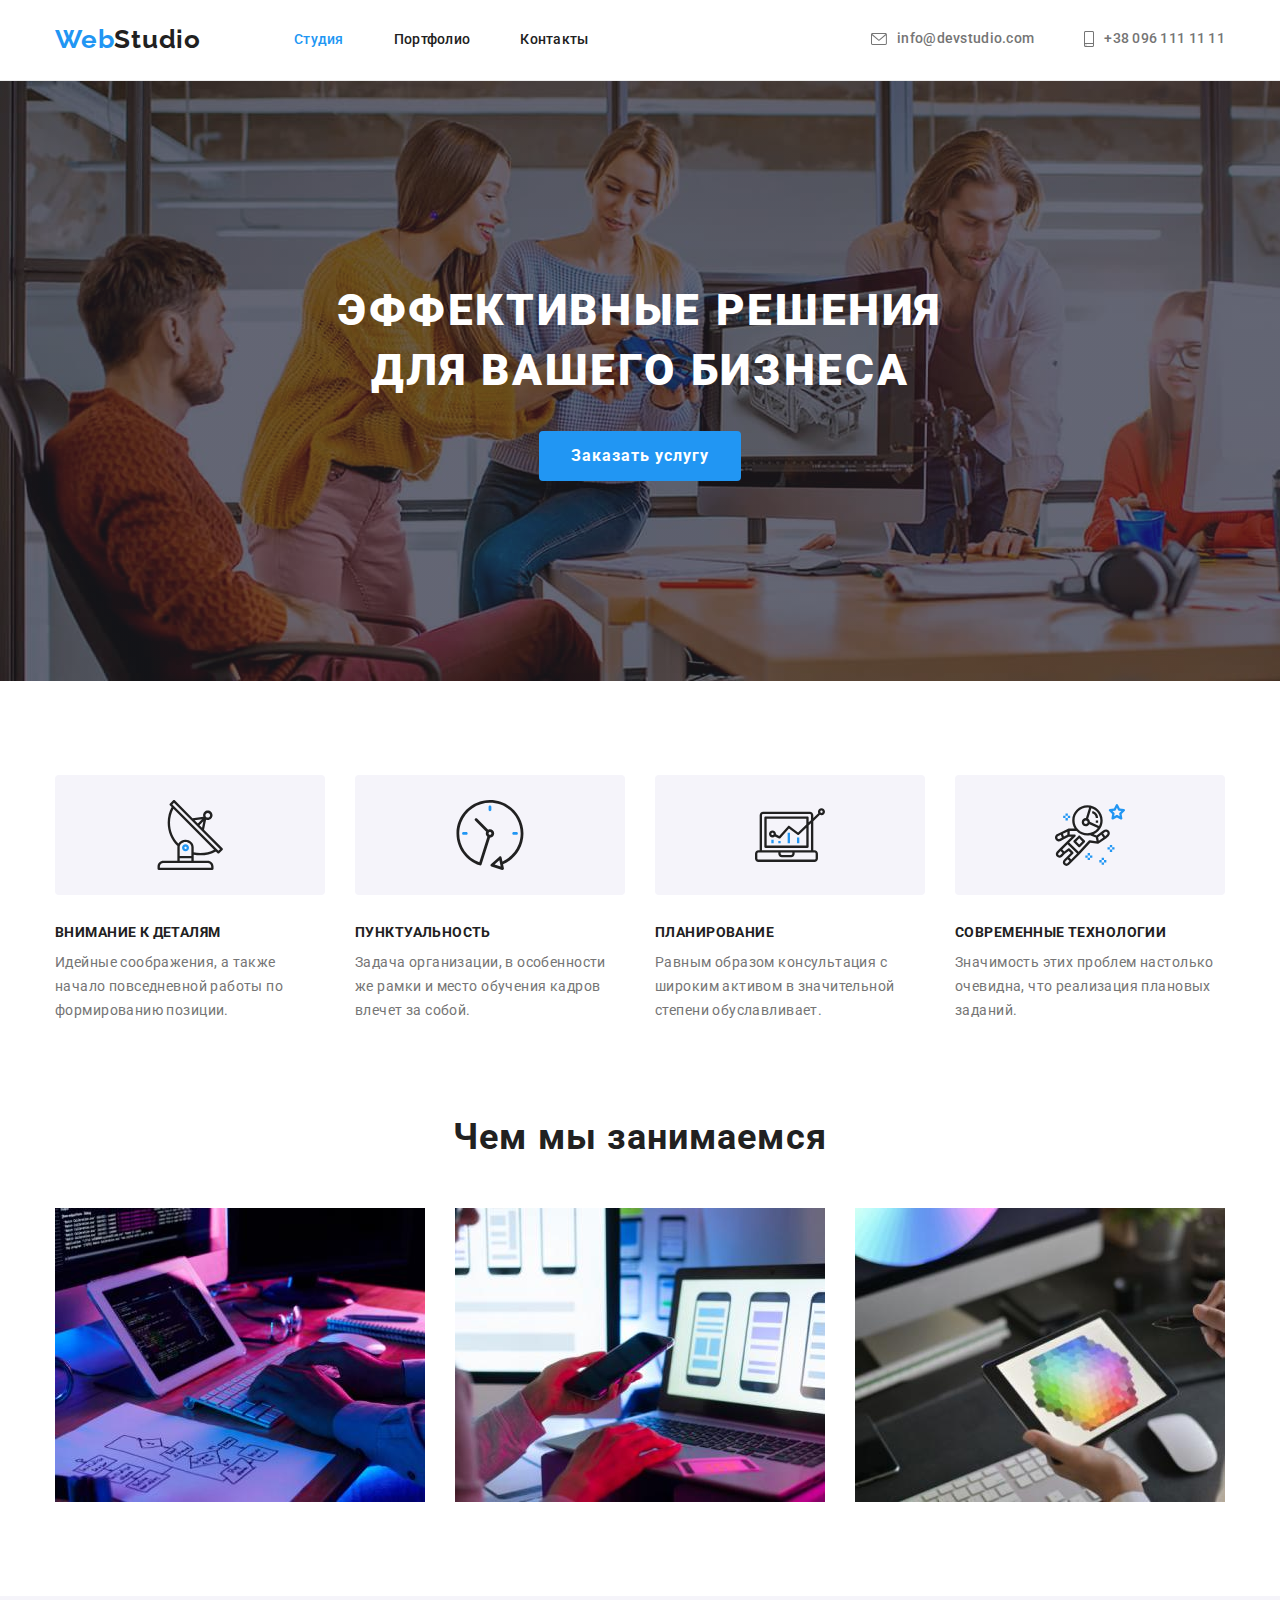
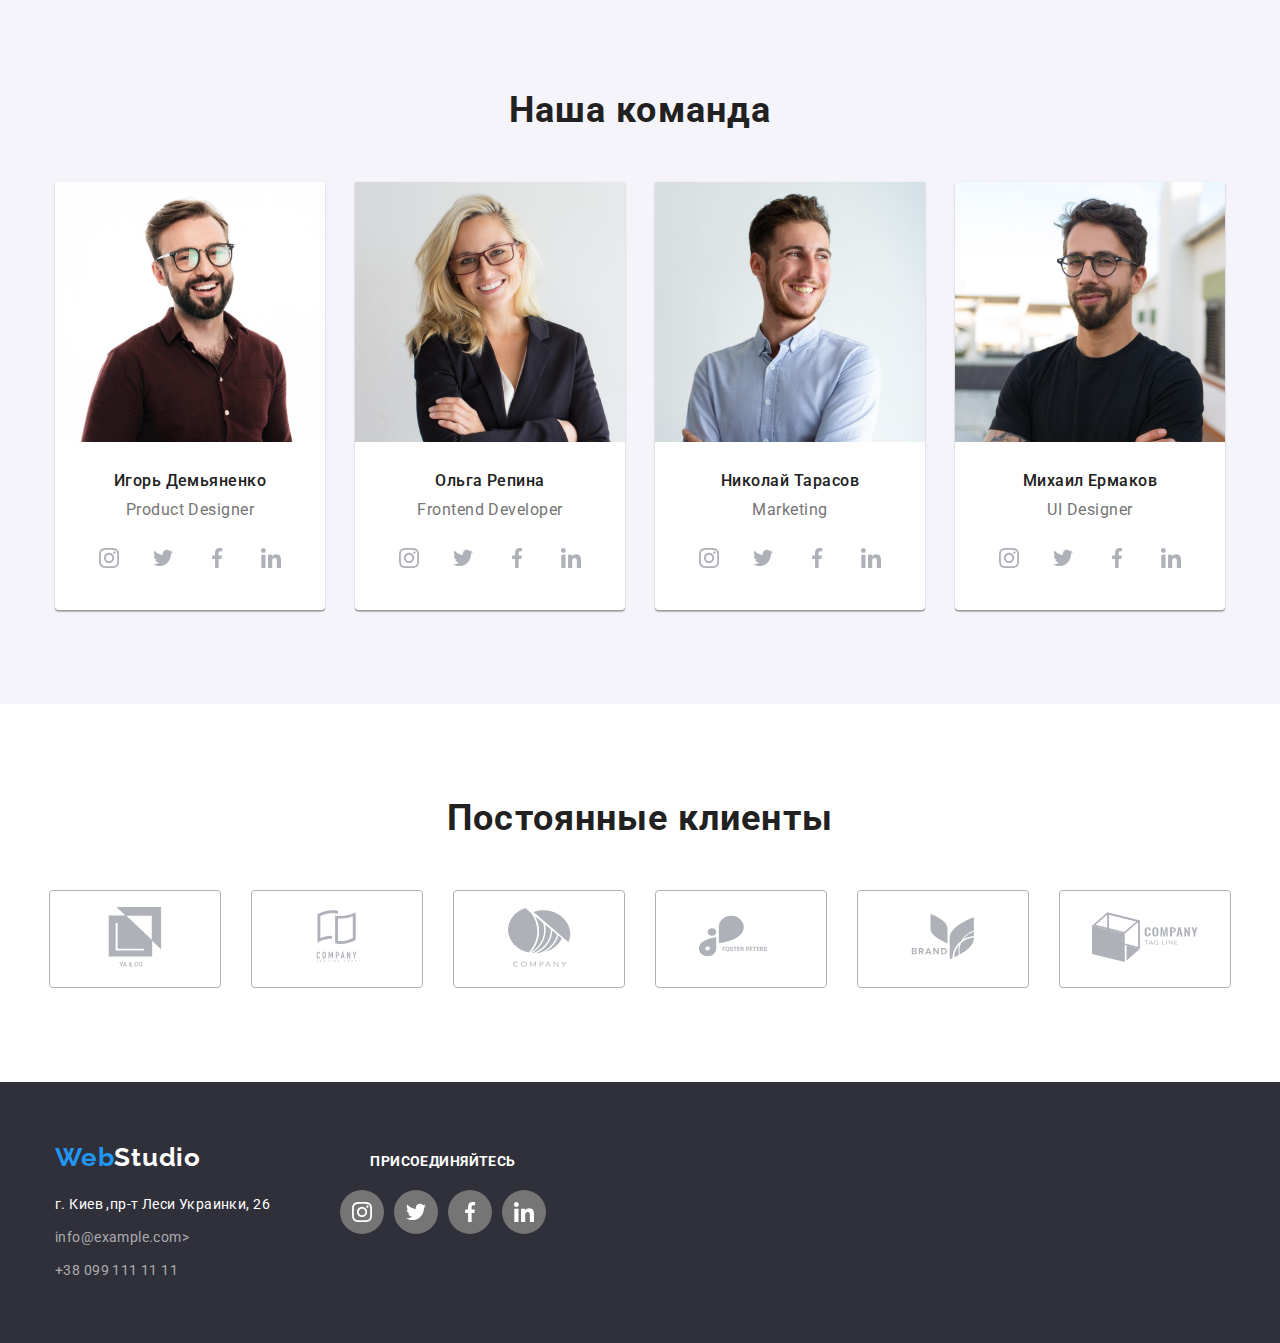
==== commit 5b9c3332: "заканчивает дз 4" ====
--- a/index.html
+++ b/index.html
@@ -322,10 +322,11 @@
     <!--Футер -->
     <footer class="footer">
       <div class="container">
+        <div class="footer-container">
+        <div class="footer-container-box">
         <a href="./index.html" class="logo logo-footer"
           >Web<span class="logo-web logo-web-footer">Studio</span>
         </a>
-        <div class="footer-flex">
         <address>
           <ul class="contacts list">
             <li class="contact-item">
@@ -345,6 +346,8 @@
             </li>
           </ul>
         </address>
+      </div>
+        <div class="footer-container-box">
         <p class="conect">присоединяйтесь</p>
         <ul class="list social-network" >
           <li class="social-network-item"><a href="" class="sosial-network-link"><svg width="20px" height="20px" class="social-network-icon">
@@ -361,6 +364,8 @@
           </svg></a></li>
         </ul>
       </div>
+    </div>
+      </div>
     </footer>
   </body>
 </html>
--- a/css/styles.css
+++ b/css/styles.css
@@ -431,6 +431,12 @@
   padding-bottom: 60px;
   padding-top: 60px;
 }
+.footer-container {
+  display: flex;
+  justify-content: flex-start;
+  align-items: baseline;
+}
+.footer-container-box:not(:last-child){margin-right: 70px;}
 .social-network {
   display: flex;
   justify-content: center;
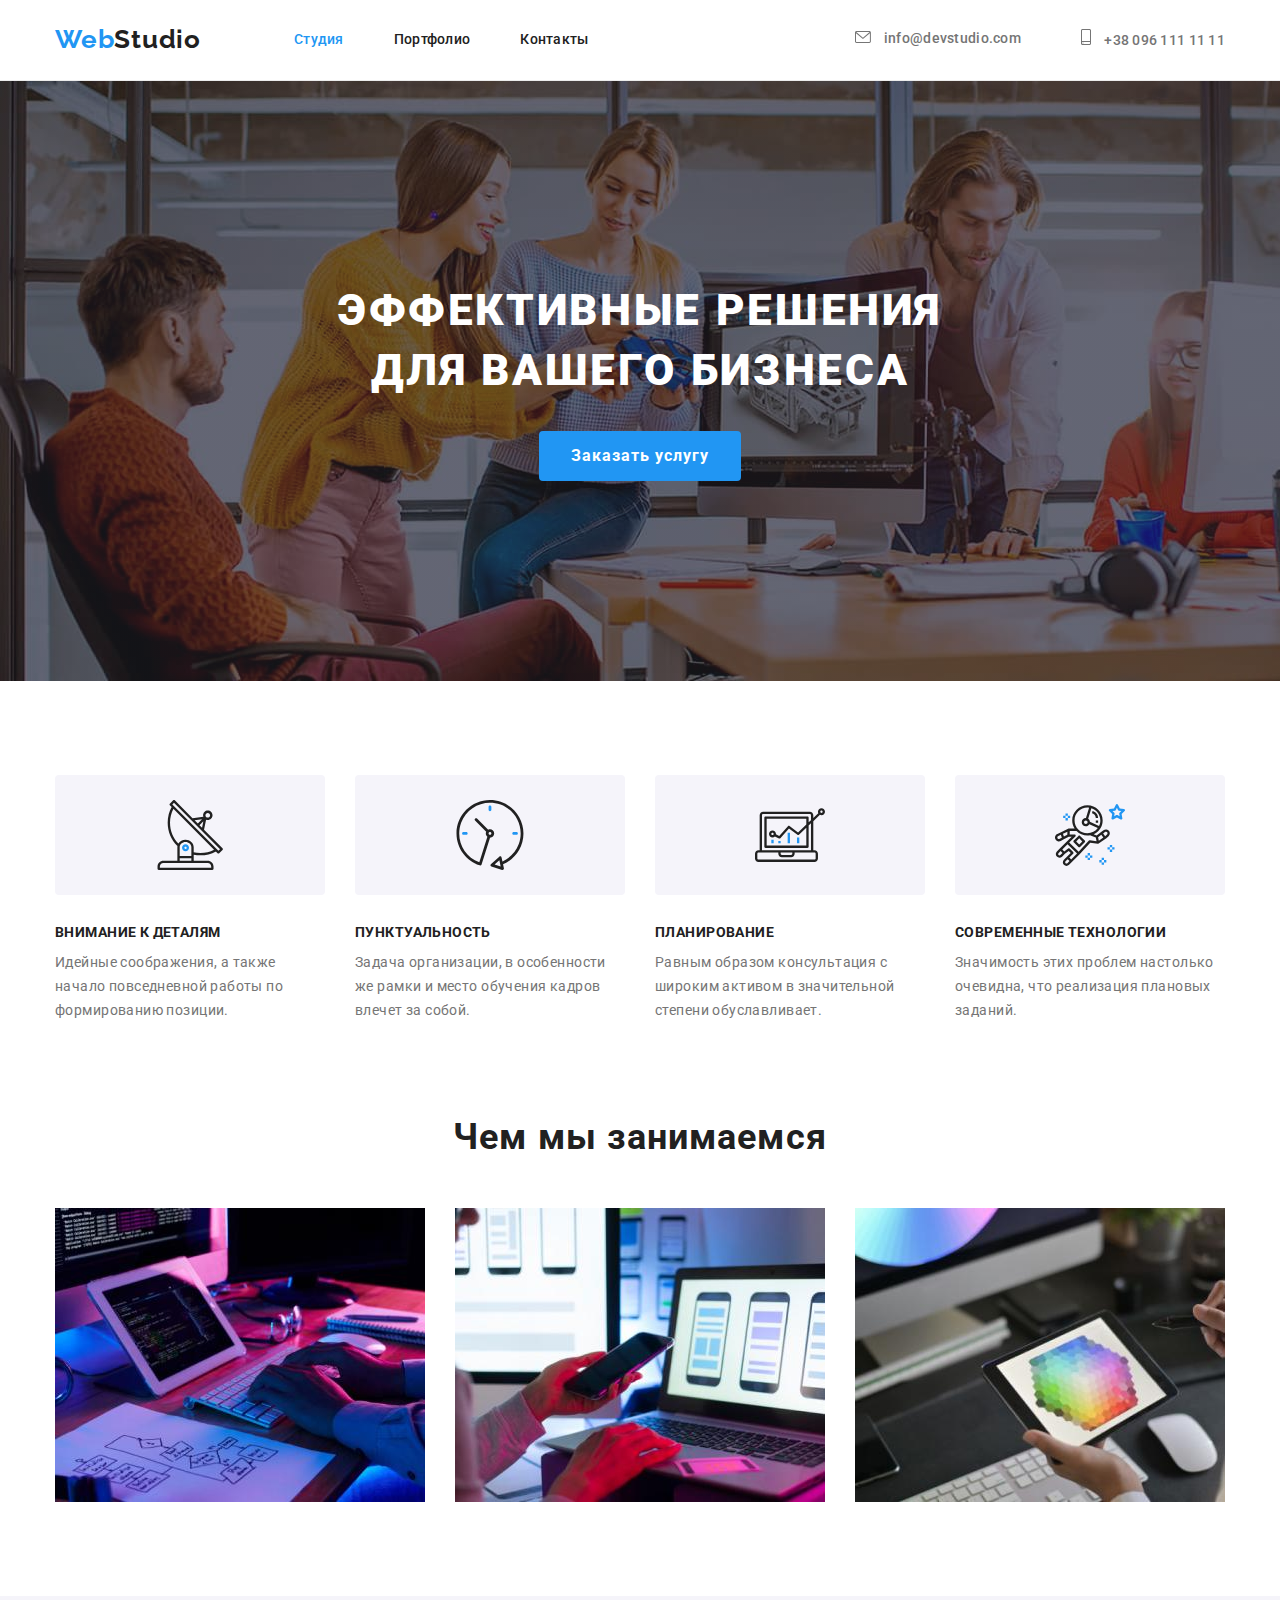
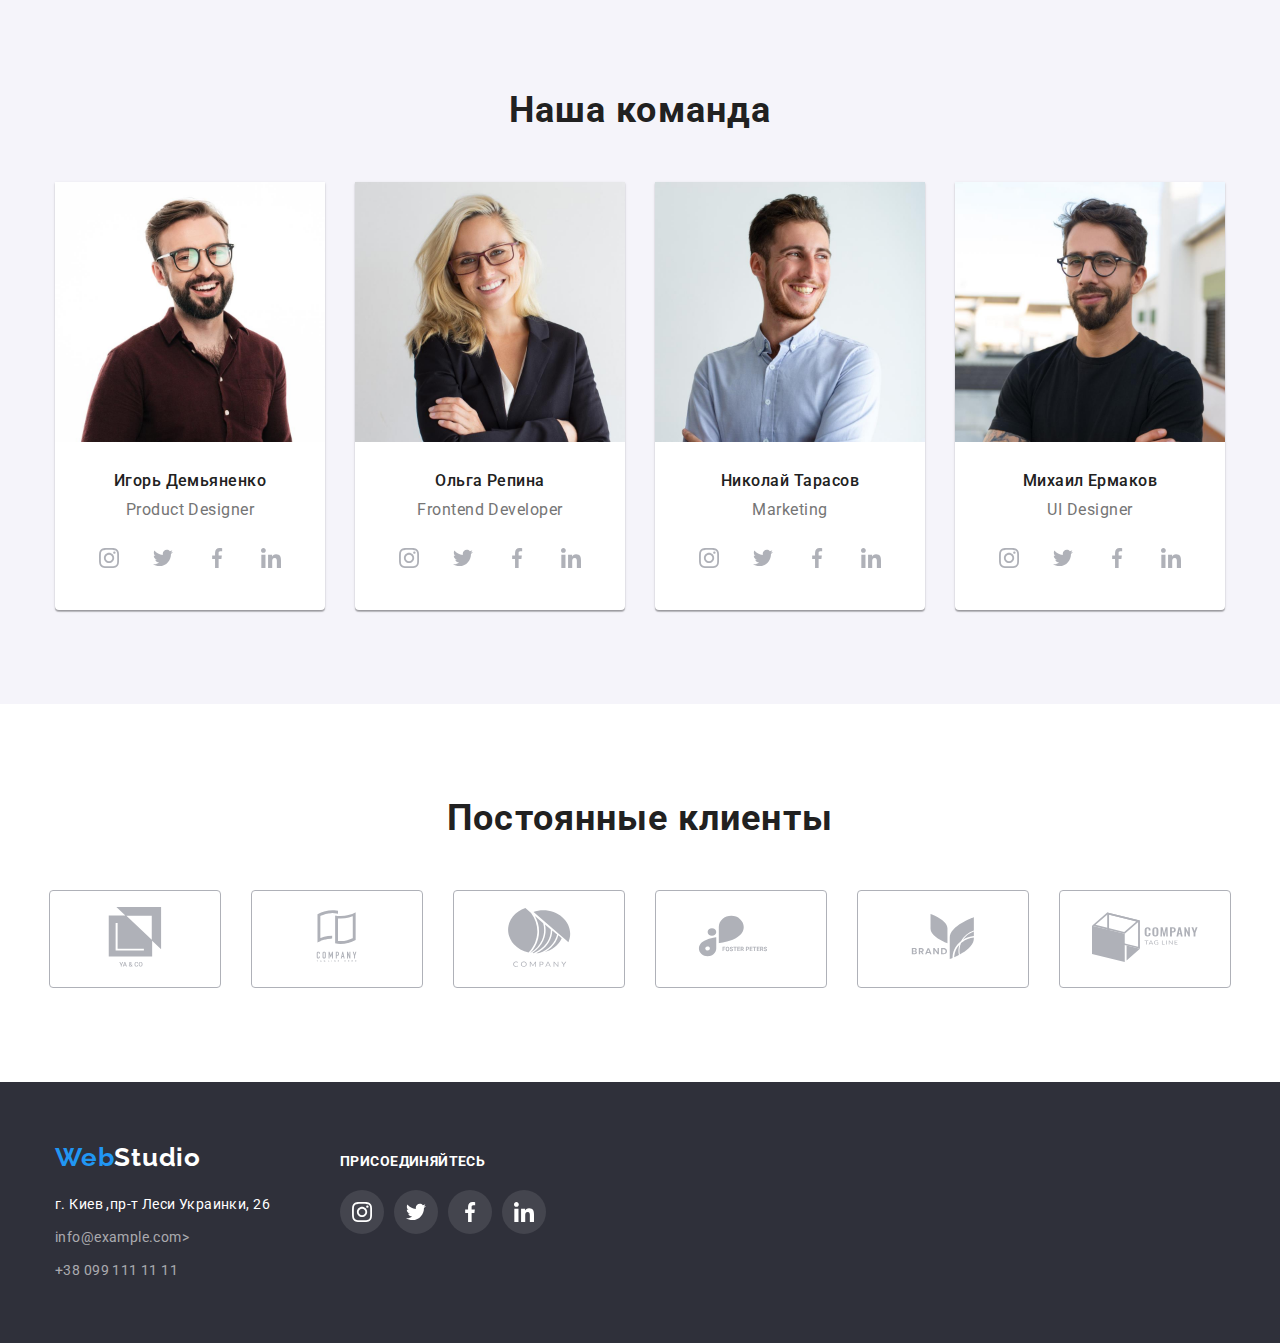
==== commit ee70cb1c: "добавляет фокус никонки" ====
--- a/index.html
+++ b/index.html
@@ -43,19 +43,17 @@
         </nav>
         <ul class="contacts heder list contacts-list">
           <li class="contacts-item">
-            <svg class="contact-icon" width="16px" height="12px">
-              <use href="./images/sprite.svg#icon-envelope-mail"></use>
-            </svg>
             <a href="mailto:info@devstudio.com" class="contacts-link contacts-link-icon"
-              >info@devstudio.com</a
+              > <svg class="contact-icon" width="16px" height="12px">
+                <use href="./images/sprite.svg#icon-envelope-mail"></use> -->
+              </svg> info@devstudio.com </a
             >
           </li>
           <li class="contacts-item">
-            <svg class="contact-icon" width="10px" height="16px">
-              <use href="./images/sprite.svg#icon-smartphone"></use>
-            </svg>
             <a href="tel:+380961111111" class="contacts-link contacts-link-icon"
-              >+38 096 111 11 11</a
+              ><svg class="contact-icon" width="10px" height="16px">
+                <use href="./images/sprite.svg#icon-smartphone"></use>
+              </svg> +38 096 111 11 11</a
             >
           </li>
         </ul>
--- a/css/styles.css
+++ b/css/styles.css
@@ -128,13 +128,11 @@
   fill: var(--primary-text-color);
   align-items: center;
 }
+.contact-icon {
+  margin-right: 10px;
+}
 .contacts-link-icon {
   margin-left: 10px;
-}
-
-.contacts-item:hover,
-.contacts-item:focus {
-  fill: var(--accent-color);
 }
 .contacts-item:not(:last-child) {
   margin-right: 50px;
@@ -151,6 +149,7 @@
 .contacts-link:hover,
 .contacts-link:focus {
   color: var(--accent-color);
+  fill: var(--accent-color);
 }
 /* Стиль героя*/
 .section-hero {
@@ -436,16 +435,19 @@
   justify-content: flex-start;
   align-items: baseline;
 }
-.footer-container-box:not(:last-child){margin-right: 70px;}
+.footer-container-box:not(:last-child) {
+  margin-right: 70px;
+}
+
 .social-network {
   display: flex;
-  justify-content: center;
+  justify-content: flex-start;
   align-items: center;
 }
 .sosial-network-link {
   display: flex;
   fill: var(--primary-white-color);
-  background-color: var(--primary-text-color);
+  background-color: rgba(255, 255, 255, 0.1);
   width: 44px;
   height: 44px;
   justify-content: center;
@@ -461,8 +463,6 @@
   background-color: var(--accent-color);
 }
 .conect {
-  text-align: center;
-  font-style: normal;
   font-weight: 700;
   font-size: 14px;
   line-height: 1.14;
